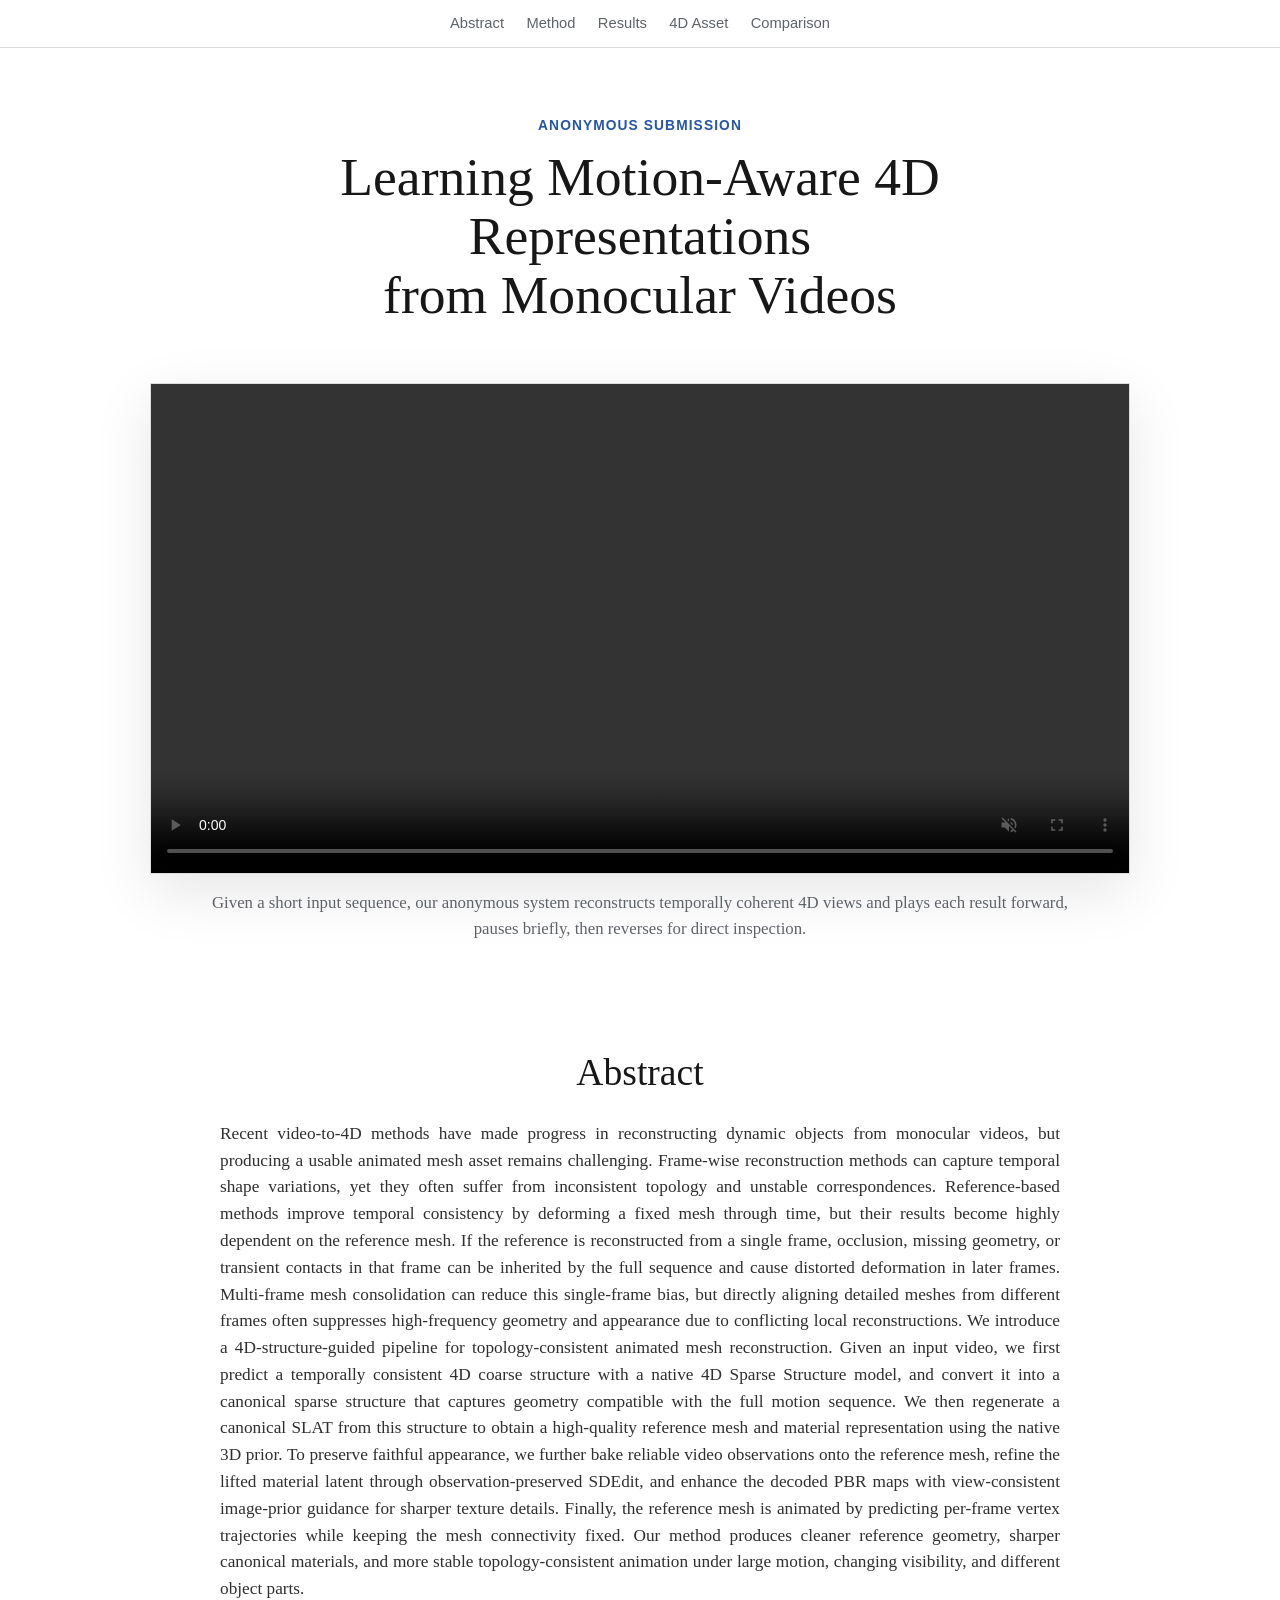
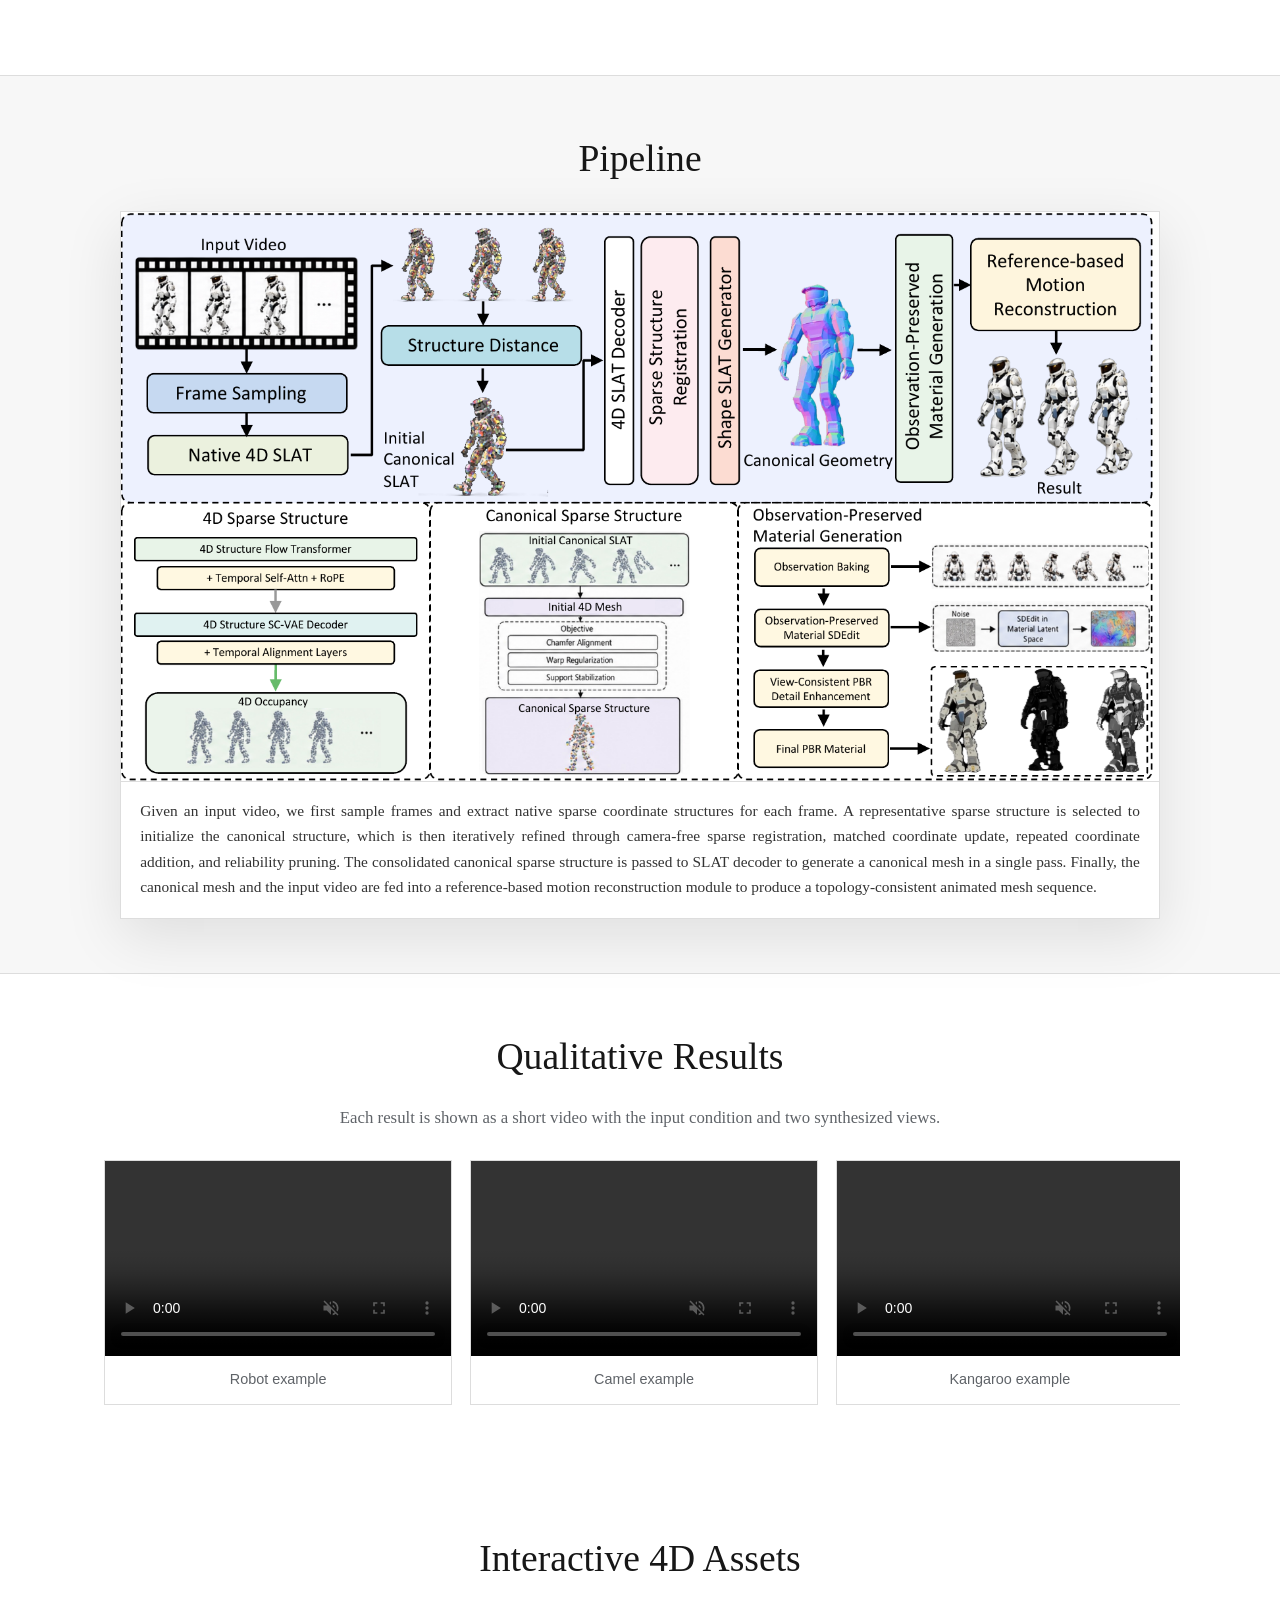
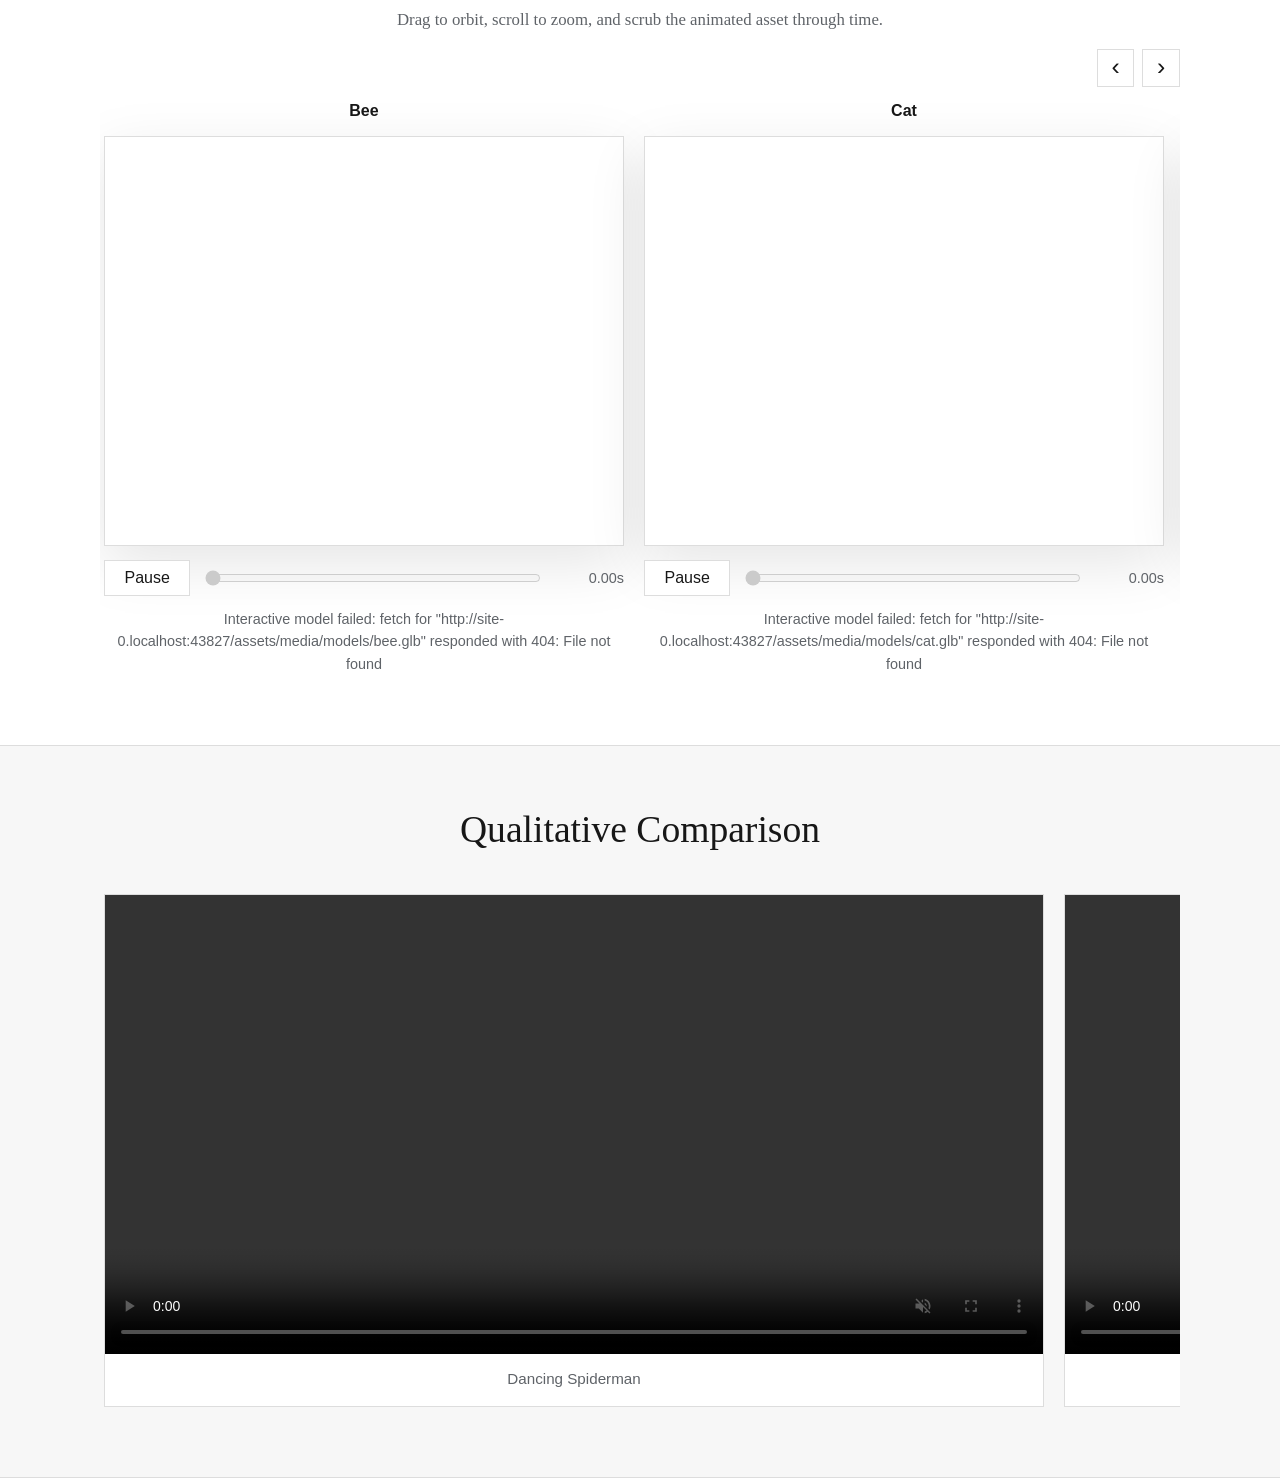
==== index.html @ 656b76a9 "Refine hero title layout" ====
<!DOCTYPE html>
<html lang="en">
  <head>
    <meta charset="UTF-8" />
    <meta name="viewport" content="width=device-width, initial-scale=1.0" />
    <meta http-equiv="Cache-Control" content="no-store" />
    <title>Anonymous 4D Motion Reconstruction</title>
    <meta
      name="description"
      content="Anonymous project page for monocular 4D motion reconstruction results."
    />
    <link rel="stylesheet" href="assets/styles.css?v=size-aligned-comparison" />
    <script type="importmap">
      {
        "imports": {
          "three": "./assets/vendor/three.module.js",
          "three/addons/": "./assets/vendor/"
        }
      }
    </script>
    <script type="module" src="assets/main.js?v=robot-clip-75"></script>
  </head>
  <body>
    <header class="site-header">
      <nav class="nav">
        <a href="#abstract">Abstract</a>
        <a href="#method">Method</a>
        <a href="#results">Results</a>
        <a href="#model">4D Asset</a>
        <a href="#comparison">Comparison</a>
      </nav>
    </header>

    <main>
      <section class="hero">
        <div class="container hero-inner">
          <p class="venue">Anonymous Submission</p>
          <h1>
            Learning Motion-Aware 4D Representations<br />
            from Monocular Videos
          </h1>
        </div>
      </section>

      <section class="teaser-section">
        <div class="container">
          <figure class="video-frame">
            <video
              src="assets/media/videos/teaser.mp4"
              autoplay
              muted
              loop
              playsinline
              controls
            ></video>
          </figure>
          <p class="teaser-caption">
            Given a short input sequence, our anonymous system reconstructs
            temporally coherent 4D views and plays each result forward, pauses
            briefly, then reverses for direct inspection.
          </p>
        </div>
      </section>

      <section id="abstract" class="section">
        <div class="container narrow">
          <h2>Abstract</h2>
          <p>
            Recent video-to-4D methods have made progress in reconstructing
            dynamic objects from monocular videos, but producing a usable
            animated mesh asset remains challenging. Frame-wise reconstruction
            methods can capture temporal shape variations, yet they often suffer
            from inconsistent topology and unstable correspondences.
            Reference-based methods improve temporal consistency by deforming a
            fixed mesh through time, but their results become highly dependent
            on the reference mesh. If the reference is reconstructed from a
            single frame, occlusion, missing geometry, or transient contacts in
            that frame can be inherited by the full sequence and cause distorted
            deformation in later frames. Multi-frame mesh consolidation can
            reduce this single-frame bias, but directly aligning detailed meshes
            from different frames often suppresses high-frequency geometry and
            appearance due to conflicting local reconstructions. We introduce a
            4D-structure-guided pipeline for topology-consistent animated mesh
            reconstruction. Given an input video, we first predict a temporally
            consistent 4D coarse structure with a native 4D Sparse Structure
            model, and convert it into a canonical sparse structure that
            captures geometry compatible with the full motion sequence. We then
            regenerate a canonical SLAT from this structure to obtain a
            high-quality reference mesh and material representation using the
            native 3D prior. To preserve faithful appearance, we further bake
            reliable video observations onto the reference mesh, refine the
            lifted material latent through observation-preserved SDEdit, and
            enhance the decoded PBR maps with view-consistent image-prior
            guidance for sharper texture details. Finally, the reference mesh is
            animated by predicting per-frame vertex trajectories while keeping
            the mesh connectivity fixed. Our method produces cleaner reference
            geometry, sharper canonical materials, and more stable
            topology-consistent animation under large motion, changing
            visibility, and different object parts.
          </p>
        </div>
      </section>

      <section id="method" class="section section-tinted">
        <div class="container">
          <h2>Pipeline</h2>
          <figure class="pipeline-figure">
            <img src="assets/media/pipeline/pipeline2.png" alt="Pipeline diagram" />
            <figcaption>
              Given an input video, we first sample frames and extract native
              sparse coordinate structures for each frame. A representative
              sparse structure is selected to initialize the canonical
              structure, which is then iteratively refined through camera-free
              sparse registration, matched coordinate update, repeated
              coordinate addition, and reliability pruning. The consolidated
              canonical sparse structure is passed to SLAT decoder to generate a
              canonical mesh in a single pass. Finally, the canonical mesh and
              the input video are fed into a reference-based motion
              reconstruction module to produce a topology-consistent animated
              mesh sequence.
            </figcaption>
          </figure>
        </div>
      </section>

      <section id="results" class="section">
        <div class="container">
          <h2>Qualitative Results</h2>
          <p class="section-lead">
            Each result is shown as a short video with the input condition and
            two synthesized views.
          </p>
          <div id="result-grid" class="result-grid">
            <figure class="result-card">
              <video src="assets/media/result_videos/robot.mp4" autoplay muted loop playsinline controls preload="metadata"></video>
              <figcaption>Robot example</figcaption>
            </figure>
            <figure class="result-card">
              <video src="assets/media/result_videos/camel.mp4" autoplay muted loop playsinline controls preload="metadata"></video>
              <figcaption>Camel example</figcaption>
            </figure>
            <figure class="result-card">
              <video src="assets/media/result_videos/kangaroo.mp4" autoplay muted loop playsinline controls preload="metadata"></video>
              <figcaption>Kangaroo example</figcaption>
            </figure>
            <figure class="result-card">
              <video src="assets/media/result_videos/panda.mp4" autoplay muted loop playsinline controls preload="metadata"></video>
              <figcaption>Panda example</figcaption>
            </figure>
            <figure class="result-card">
              <video src="assets/media/result_videos/wolf.mp4" autoplay muted loop playsinline controls preload="metadata"></video>
              <figcaption>Wolf example</figcaption>
            </figure>
            <figure class="result-card">
              <video src="assets/media/result_videos/bee.mp4" autoplay muted loop playsinline controls preload="metadata"></video>
              <figcaption>Bee example</figcaption>
            </figure>
            <figure class="result-card">
              <video src="assets/media/result_videos/cow.mp4" autoplay muted loop playsinline controls preload="metadata"></video>
              <figcaption>Cow example</figcaption>
            </figure>
            <figure class="result-card">
              <video src="assets/media/result_videos/boxing.mp4" autoplay muted loop playsinline controls preload="metadata"></video>
              <figcaption>Boxing example</figcaption>
            </figure>
          </div>
        </div>
      </section>

      <section id="model" class="section">
        <div class="container">
          <h2>Interactive 4D Assets</h2>
          <p class="section-lead">
            Drag to orbit, scroll to zoom, and scrub the animated asset through
            time.
          </p>
          <div class="model-carousel-controls" aria-label="Interactive asset carousel controls">
            <button type="button" data-carousel-prev aria-label="Previous interactive asset">&lsaquo;</button>
            <button type="button" data-carousel-next aria-label="Next interactive asset">&rsaquo;</button>
          </div>
          <div class="model-carousel" aria-label="Interactive 4D asset carousel">
            <article class="model-card">
              <h3>Bee</h3>
              <div
                class="model-viewer"
                data-model-src="assets/media/models/bee.glb"
                aria-label="Interactive bee model"
              ></div>
              <div class="model-controls" aria-label="Bee playback controls">
                <button type="button" data-model-play>Pause</button>
                <input
                  type="range"
                  min="0"
                  max="1000"
                  value="0"
                  aria-label="Bee animation time"
                  data-model-time
                />
                <span data-model-time-label>0.00s</span>
              </div>
              <p class="model-status">Loading interactive asset...</p>
            </article>
            <article class="model-card">
              <h3>Cat</h3>
              <div
                class="model-viewer"
                data-model-src="assets/media/models/cat.glb"
                aria-label="Interactive cat model"
              ></div>
              <div class="model-controls" aria-label="Cat playback controls">
                <button type="button" data-model-play>Pause</button>
                <input
                  type="range"
                  min="0"
                  max="1000"
                  value="0"
                  aria-label="Cat animation time"
                  data-model-time
                />
                <span data-model-time-label>0.00s</span>
              </div>
              <p class="model-status">Loading interactive asset...</p>
            </article>
            <article class="model-card">
              <h3>Dinosaur</h3>
              <div
                class="model-viewer"
                data-model-src="assets/media/models/dinasour.glb"
                aria-label="Interactive dinosaur model"
              ></div>
              <div class="model-controls" aria-label="Dinosaur playback controls">
                <button type="button" data-model-play>Pause</button>
                <input
                  type="range"
                  min="0"
                  max="1000"
                  value="0"
                  aria-label="Dinosaur animation time"
                  data-model-time
                />
                <span data-model-time-label>0.00s</span>
              </div>
              <p class="model-status">Loading interactive asset...</p>
            </article>
            <article class="model-card">
              <h3>Elephant</h3>
              <div
                class="model-viewer"
                data-model-src="assets/media/models/fish.glb"
                aria-label="Interactive elephant model"
              ></div>
              <div class="model-controls" aria-label="Elephant playback controls">
                <button type="button" data-model-play>Pause</button>
                <input
                  type="range"
                  min="0"
                  max="1000"
                  value="0"
                  aria-label="Elephant animation time"
                  data-model-time
                />
                <span data-model-time-label>0.00s</span>
              </div>
              <p class="model-status">Loading interactive asset...</p>
            </article>
            <article class="model-card">
              <h3>Astronaut</h3>
              <div
                class="model-viewer"
                data-model-src="assets/media/models/fish2.glb"
                aria-label="Interactive astronaut model"
              ></div>
              <div class="model-controls" aria-label="Astronaut playback controls">
                <button type="button" data-model-play>Pause</button>
                <input
                  type="range"
                  min="0"
                  max="1000"
                  value="0"
                  aria-label="Astronaut animation time"
                  data-model-time
                />
                <span data-model-time-label>0.00s</span>
              </div>
              <p class="model-status">Loading interactive asset...</p>
            </article>
            <article class="model-card">
              <h3>Fish</h3>
              <div
                class="model-viewer"
                data-model-src="assets/media/models/fish-animated-v2.glb"
                aria-label="Interactive fish model"
              ></div>
              <div class="model-controls" aria-label="Fish playback controls">
                <button type="button" data-model-play>Pause</button>
                <input
                  type="range"
                  min="0"
                  max="1000"
                  value="0"
                  aria-label="Fish animation time"
                  data-model-time
                />
                <span data-model-time-label>0.00s</span>
              </div>
              <p class="model-status">Loading interactive asset...</p>
            </article>
          </div>
        </div>
      </section>

      <section id="comparison" class="section section-tinted">
        <div class="container">
          <h2>Qualitative Comparison</h2>
          <div class="comparison-results" aria-label="Method comparison videos">
            <figure class="comparison-card">
              <video
                src="assets/media/comparisons/spiderman_comparison.mp4?v=size-aligned-comparison"
                autoplay
                muted
                loop
                playsinline
                controls
                preload="metadata"
              ></video>
              <figcaption>Dancing Spiderman</figcaption>
            </figure>
            <figure class="comparison-card">
              <video
                src="assets/media/comparisons/triceratops_comparison.mp4?v=size-aligned-comparison"
                autoplay
                muted
                loop
                playsinline
                controls
                preload="metadata"
              ></video>
              <figcaption>Running Triceratops</figcaption>
            </figure>
            <figure class="comparison-card">
              <video
                src="assets/media/comparisons/walking_aurorus_comparison.mp4?v=size-aligned-comparison"
                autoplay
                muted
                loop
                playsinline
                controls
                preload="metadata"
              ></video>
              <figcaption>Walking Aurorus</figcaption>
            </figure>
          </div>
        </div>
      </section>

    </main>
  </body>
</html>
---- assets/styles.css ----
:root {
  --ink: #171717;
  --muted: #5f6368;
  --line: #dddddd;
  --paper: #ffffff;
  --soft: #f7f7f7;
  --accent: #2556a7;
  --accent-dark: #173d7c;
  --shadow: 0 18px 55px rgba(0, 0, 0, 0.1);
}

* {
  box-sizing: border-box;
}

html {
  scroll-behavior: smooth;
}

body {
  margin: 0;
  background: var(--paper);
  color: var(--ink);
  font-family: "Times New Roman", Times, serif;
  line-height: 1.55;
}

a {
  color: inherit;
}

.site-header {
  position: sticky;
  top: 0;
  z-index: 10;
  background: rgba(255, 255, 255, 0.92);
  border-bottom: 1px solid var(--line);
  backdrop-filter: blur(10px);
}

.nav {
  display: flex;
  justify-content: center;
  gap: 1.4rem;
  padding: 0.75rem 1rem;
  font-family: Arial, Helvetica, sans-serif;
  font-size: 0.92rem;
}

.nav a {
  text-decoration: none;
  color: var(--muted);
}

.nav a:hover {
  color: var(--accent);
}

.container {
  width: min(1080px, calc(100vw - 36px));
  margin: 0 auto;
}

.narrow {
  width: min(840px, calc(100vw - 36px));
}

.hero {
  padding: 4.2rem 0 2rem;
  text-align: center;
}

.venue {
  margin: 0 0 0.75rem;
  color: var(--accent);
  font-family: Arial, Helvetica, sans-serif;
  font-size: 0.86rem;
  font-weight: 700;
  letter-spacing: 0.08em;
  text-transform: uppercase;
}

h1,
h2,
h3,
p {
  margin-top: 0;
}

h1 {
  max-width: 920px;
  margin: 0 auto 1.1rem;
  font-size: clamp(1.9rem, 4.2vw, 3.35rem);
  line-height: 1.1;
  font-weight: 500;
}

.teaser-section {
  padding: 0.5rem 0 3rem;
}

.video-frame {
  margin: 0 auto;
  max-width: 980px;
  border: 1px solid var(--line);
  box-shadow: var(--shadow);
  background: #ffffff;
}

.video-frame video {
  display: block;
  width: 100%;
  height: auto;
  background: #ffffff;
}

.teaser-caption,
.section-lead {
  max-width: 900px;
  margin: 1rem auto 0;
  color: var(--muted);
  font-size: 1.05rem;
  text-align: center;
}

.section {
  padding: 3.4rem 0;
}

.section-tinted {
  background: var(--soft);
  border-top: 1px solid var(--line);
  border-bottom: 1px solid var(--line);
}

h2 {
  margin-bottom: 1.15rem;
  text-align: center;
  font-size: clamp(1.7rem, 3vw, 2.35rem);
  font-weight: 500;
}

h3 {
  margin-bottom: 0.45rem;
  font-size: 1.1rem;
}

.narrow p {
  color: #2f2f2f;
  font-size: 1.08rem;
  text-align: justify;
}

.pipeline-figure {
  margin: 1.4rem auto 0;
  max-width: 1040px;
  border: 1px solid var(--line);
  background: #ffffff;
  box-shadow: var(--shadow);
}

.pipeline-figure img {
  display: block;
  width: 100%;
  height: auto;
}

.pipeline-figure figcaption {
  border-top: 1px solid var(--line);
  color: #333333;
  font-size: 0.96rem;
  line-height: 1.65;
  padding: 1rem 1.2rem 1.15rem;
  text-align: justify;
}

.result-grid {
  display: flex;
  gap: 1.1rem;
  margin-top: 1.8rem;
  overflow-x: auto;
  overflow-y: hidden;
  padding: 0 0 1rem;
  scroll-padding: 0.25rem;
  scroll-snap-type: x mandatory;
  -webkit-overflow-scrolling: touch;
}

.result-card {
  flex: 0 0 calc((100% - 2.2rem) / 3);
  min-width: 0;
  margin: 0;
  border: 1px solid var(--line);
  background: #ffffff;
  scroll-snap-align: start;
}

.result-card:first-child {
  margin-left: 0.25rem;
}

.result-card:last-child {
  margin-right: 0.25rem;
}

.result-card video {
  display: block;
  width: 100%;
  aspect-ratio: 16 / 9;
  object-fit: contain;
  background: #ffffff;
}

.result-card figcaption {
  padding: 0.75rem 0.9rem 0.9rem;
  color: var(--muted);
  font-family: Arial, Helvetica, sans-serif;
  font-size: 0.9rem;
  text-align: center;
}

.comparison-results {
  display: flex;
  gap: 1.25rem;
  margin-top: 2.2rem;
  overflow-x: auto;
  overflow-y: hidden;
  padding: 0 0 1rem;
  scroll-padding: 0.25rem;
  scroll-snap-type: x mandatory;
  -webkit-overflow-scrolling: touch;
}

.comparison-card {
  flex: 0 0 min(940px, 88vw);
  margin: 0;
  border: 1px solid var(--line);
  background: #ffffff;
  scroll-snap-align: start;
}

.comparison-card:first-child {
  margin-left: 0.25rem;
}

.comparison-card:last-child {
  margin-right: 0.25rem;
}

.comparison-card video {
  display: block;
  width: 100%;
  aspect-ratio: 1920 / 940;
  object-fit: contain;
  background: #ffffff;
}

.comparison-card figcaption {
  padding: 0.8rem 1rem 0.95rem;
  color: var(--muted);
  font-family: Arial, Helvetica, sans-serif;
  font-size: 0.95rem;
  text-align: center;
}

pre {
  overflow-x: auto;
  margin: 0;
  padding: 1.25rem;
  border: 1px solid var(--line);
  background: #f4f4f4;
  font-size: 0.92rem;
  line-height: 1.45;
}

.model-carousel-controls {
  display: flex;
  justify-content: flex-end;
  gap: 0.5rem;
  margin-top: 1rem;
}

.model-carousel-controls button {
  display: grid;
  place-items: center;
  width: 2.35rem;
  height: 2.35rem;
  border: 1px solid var(--line);
  background: #ffffff;
  color: var(--text);
  font-size: 1.55rem;
  line-height: 1;
  cursor: pointer;
}

.model-carousel {
  display: flex;
  gap: 1.25rem;
  align-items: stretch;
  margin-top: 0.75rem;
  overflow-x: auto;
  overflow-y: hidden;
  padding: 0 0 1rem;
  scroll-padding: 0.25rem;
  scroll-snap-type: x mandatory;
  -webkit-overflow-scrolling: touch;
}

.model-card {
  flex: 0 0 min(520px, 86vw);
  scroll-snap-align: start;
}

.model-card:first-child {
  margin-left: 0.25rem;
}

.model-card:last-child {
  margin-right: 0.25rem;
}

.model-card.is-pending .model-viewer,
.model-card.is-idle .model-viewer {
  display: grid;
  place-items: center;
}

.model-card.is-pending .model-viewer::before {
  content: "Loading";
  color: var(--muted);
  font-family: Arial, Helvetica, sans-serif;
  font-size: 0.9rem;
}

.model-card.is-loaded .model-viewer::before {
  content: none;
}

.model-card.is-idle .model-viewer::before {
  content: "Slide to load";
  color: var(--muted);
  font-family: Arial, Helvetica, sans-serif;
  font-size: 0.9rem;
}

.model-card.is-idle .model-controls {
  opacity: 0.55;
  pointer-events: none;
}

.model-card.is-idle .model-status {
  visibility: hidden;
}

.model-card h3 {
  margin: 0 0 0.8rem;
  color: var(--text);
  font-family: Arial, Helvetica, sans-serif;
  font-size: 1rem;
  text-align: center;
}

.model-viewer {
  display: block;
  width: 100%;
  height: clamp(300px, 32vw, 460px);
  margin: 0 auto;
  border: 1px solid var(--line);
  background: #ffffff;
  box-shadow: var(--shadow);
  cursor: grab;
  touch-action: none;
  user-select: none;
}

.model-viewer:active {
  cursor: grabbing;
}

.model-viewer canvas {
  display: block;
  width: 100%;
  height: 100%;
}

.model-controls {
  display: grid;
  grid-template-columns: auto minmax(0, 1fr) 4.5rem;
  gap: 0.8rem;
  align-items: center;
  width: 100%;
  margin: 0.9rem auto 0;
  font-family: Arial, Helvetica, sans-serif;
}

.model-controls button {
  min-width: 5.4rem;
  height: 2.25rem;
  border: 1px solid var(--line);
  background: #ffffff;
  color: var(--text);
  font: inherit;
  cursor: pointer;
}

.model-controls input {
  width: 100%;
  accent-color: var(--accent);
}

.model-controls span {
  color: var(--muted);
  font-size: 0.9rem;
  text-align: right;
}

.model-status {
  margin: 0.75rem auto 0;
  color: var(--muted);
  font-family: Arial, Helvetica, sans-serif;
  font-size: 0.9rem;
  text-align: center;
}

.model-error {
  display: flex;
  align-items: center;
  justify-content: center;
  padding: 2rem;
  color: var(--muted);
  font-family: Arial, Helvetica, sans-serif;
  text-align: center;
}

@media (max-width: 860px) {
  .result-card {
    flex-basis: min(82vw, 420px);
  }

  .hero {
    padding-top: 3.2rem;
  }

  h1 {
    font-size: clamp(1.8rem, 7vw, 2.45rem);
  }

  .nav {
    gap: 0.9rem;
  }
}
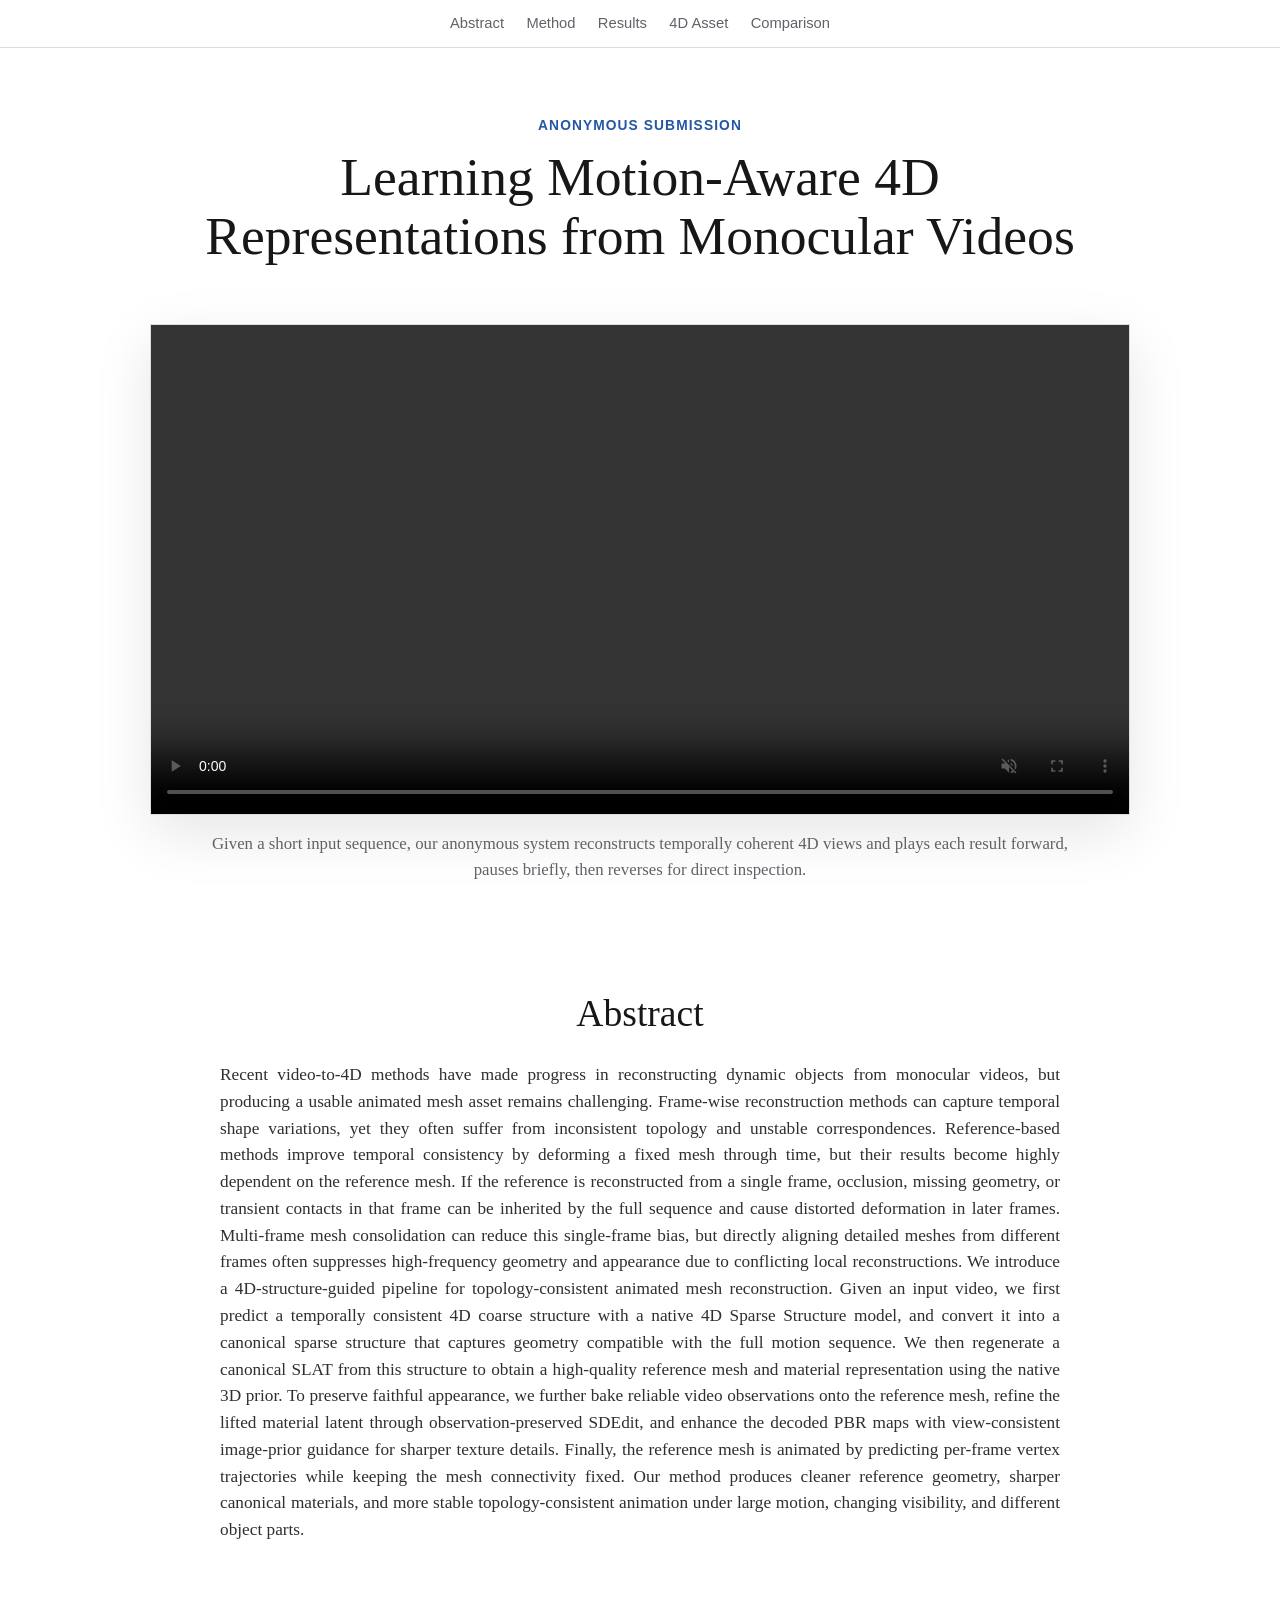
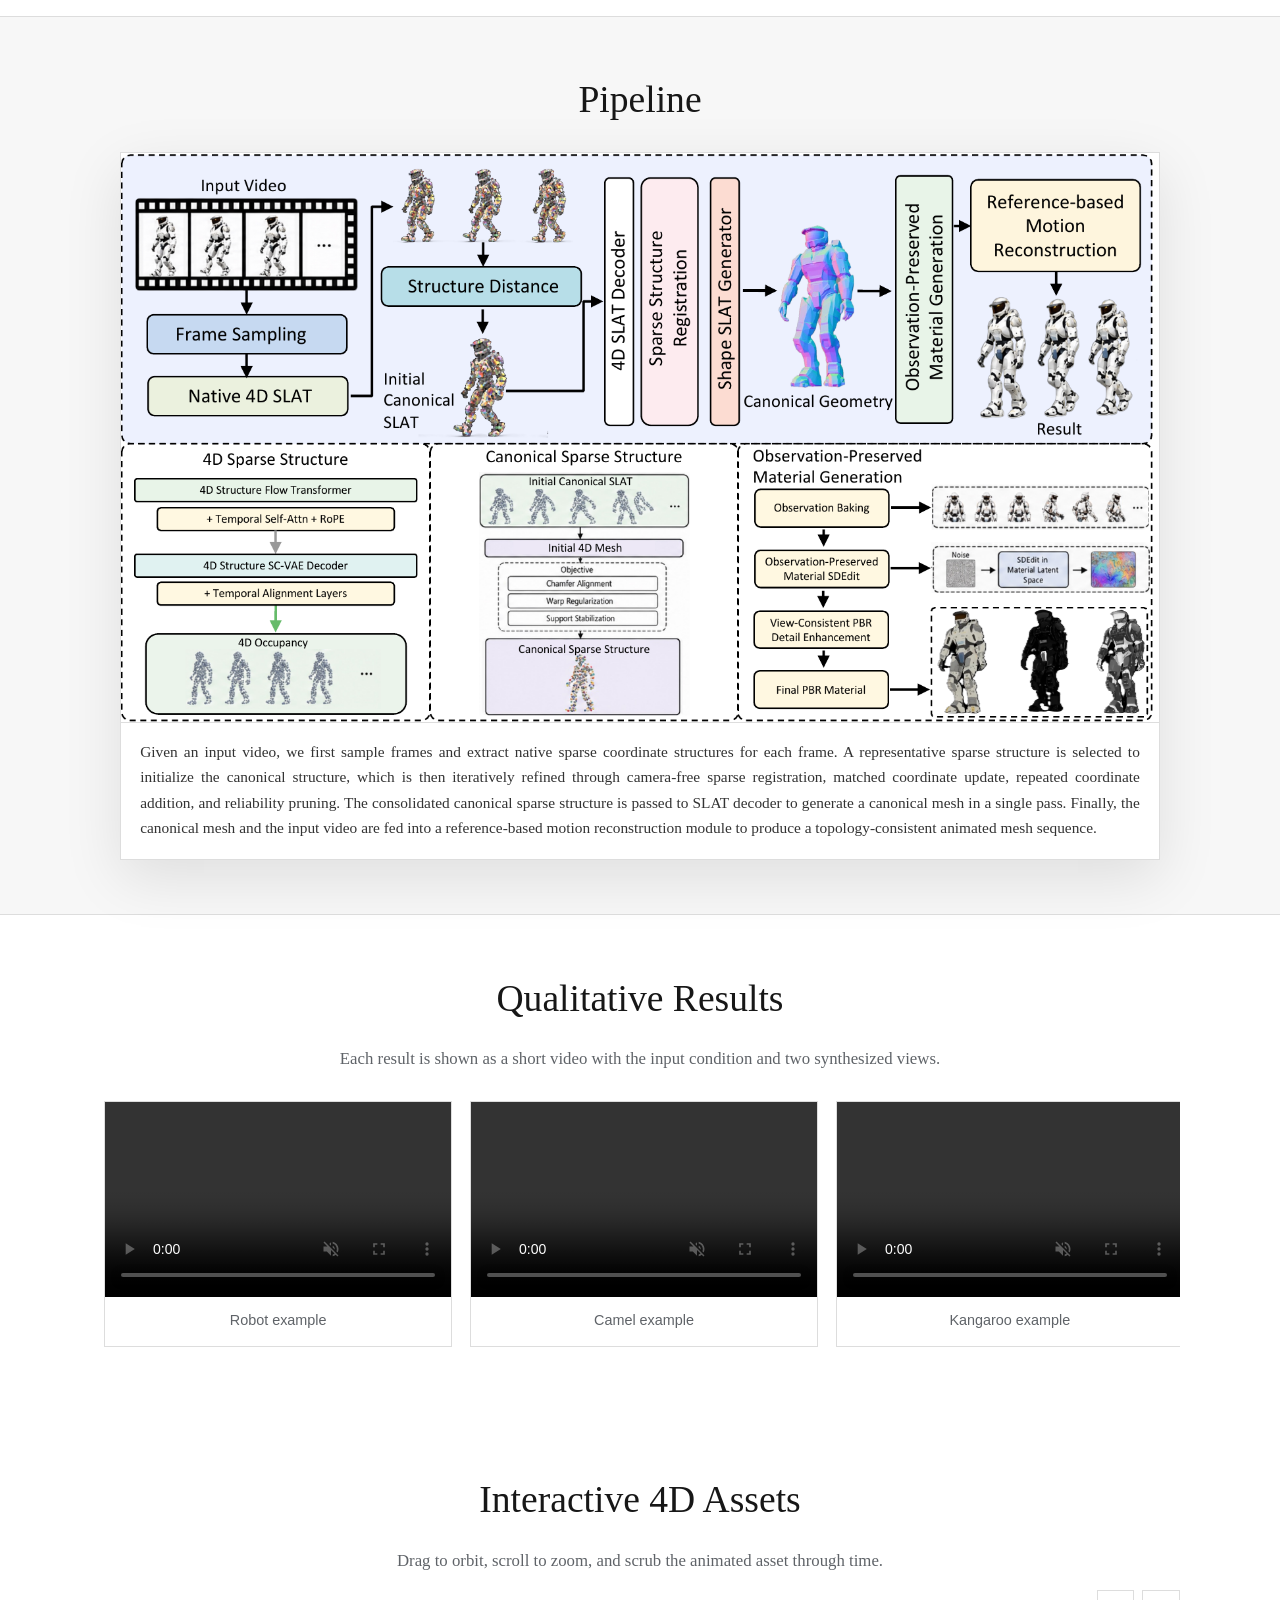
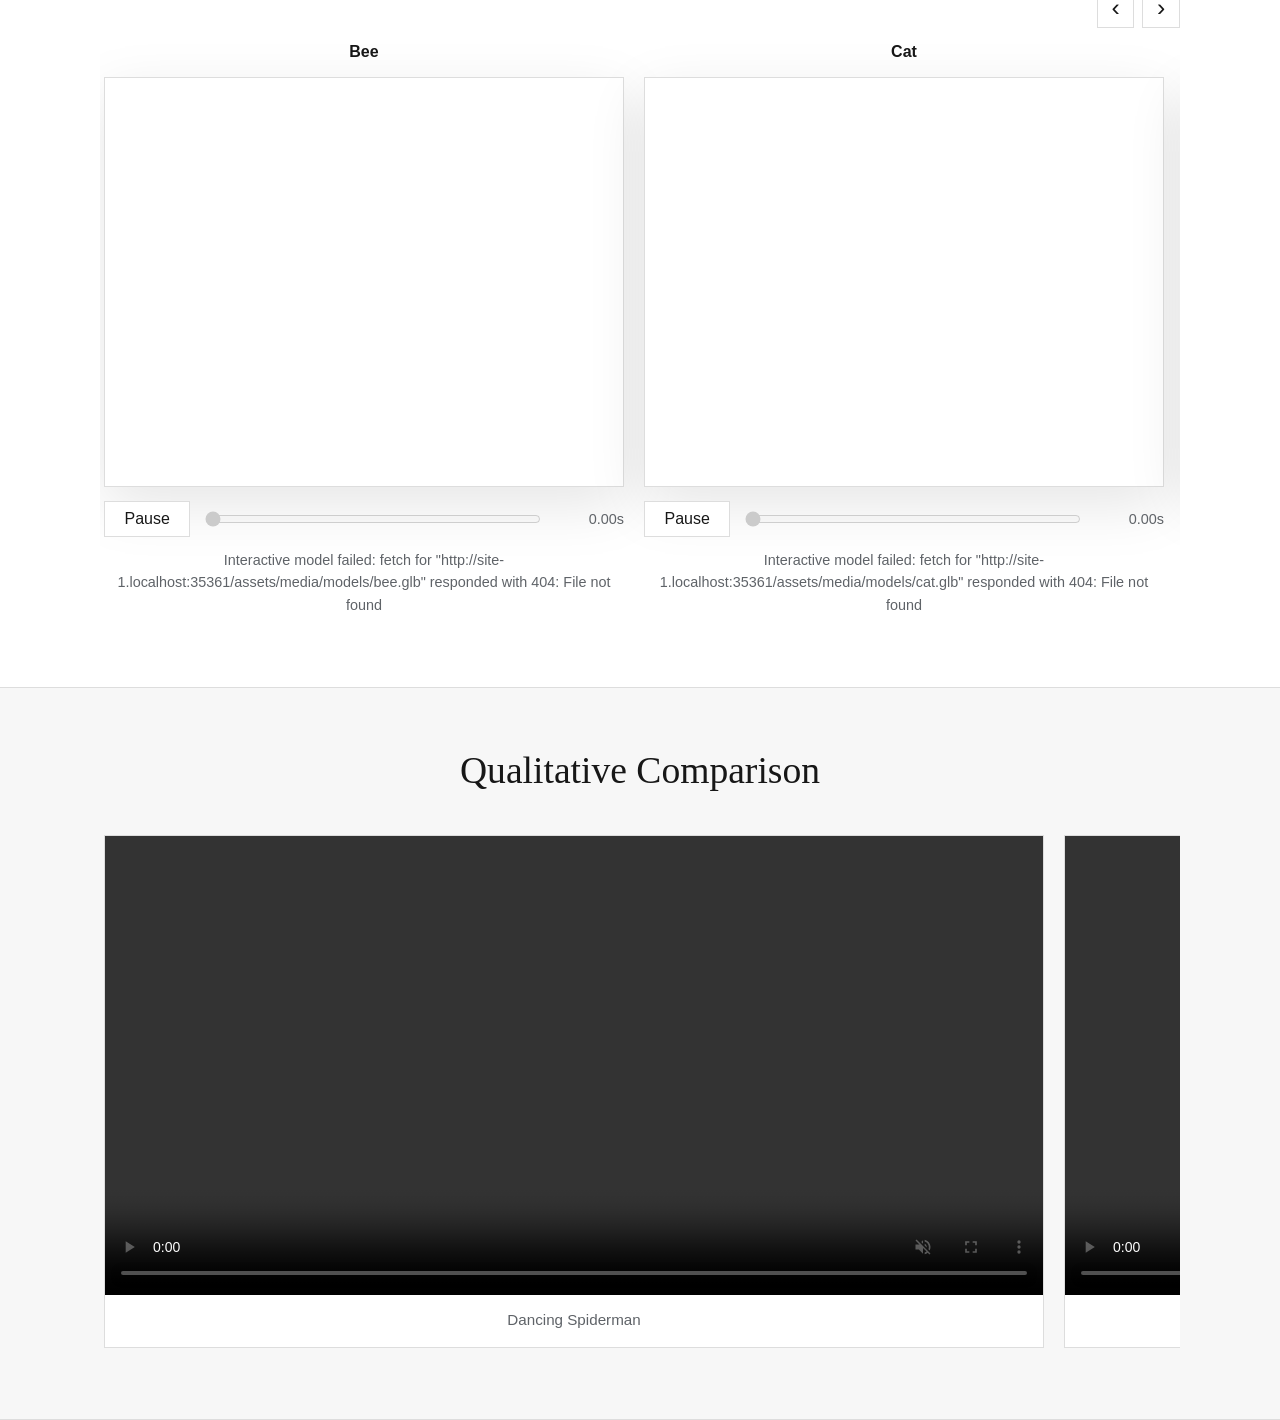
==== commit d1d69734: "Balance hero title lines" ====
--- a/index.html
+++ b/index.html
@@ -36,8 +36,8 @@
         <div class="container hero-inner">
           <p class="venue">Anonymous Submission</p>
           <h1>
-            Learning Motion-Aware 4D Representations<br />
-            from Monocular Videos
+            <span>Learning Motion-Aware 4D</span>
+            <span>Representations from Monocular Videos</span>
           </h1>
         </div>
       </section>
--- a/assets/styles.css
+++ b/assets/styles.css
@@ -95,6 +95,10 @@
   font-weight: 500;
 }
 
+h1 span {
+  display: block;
+}
+
 .teaser-section {
   padding: 0.5rem 0 3rem;
 }
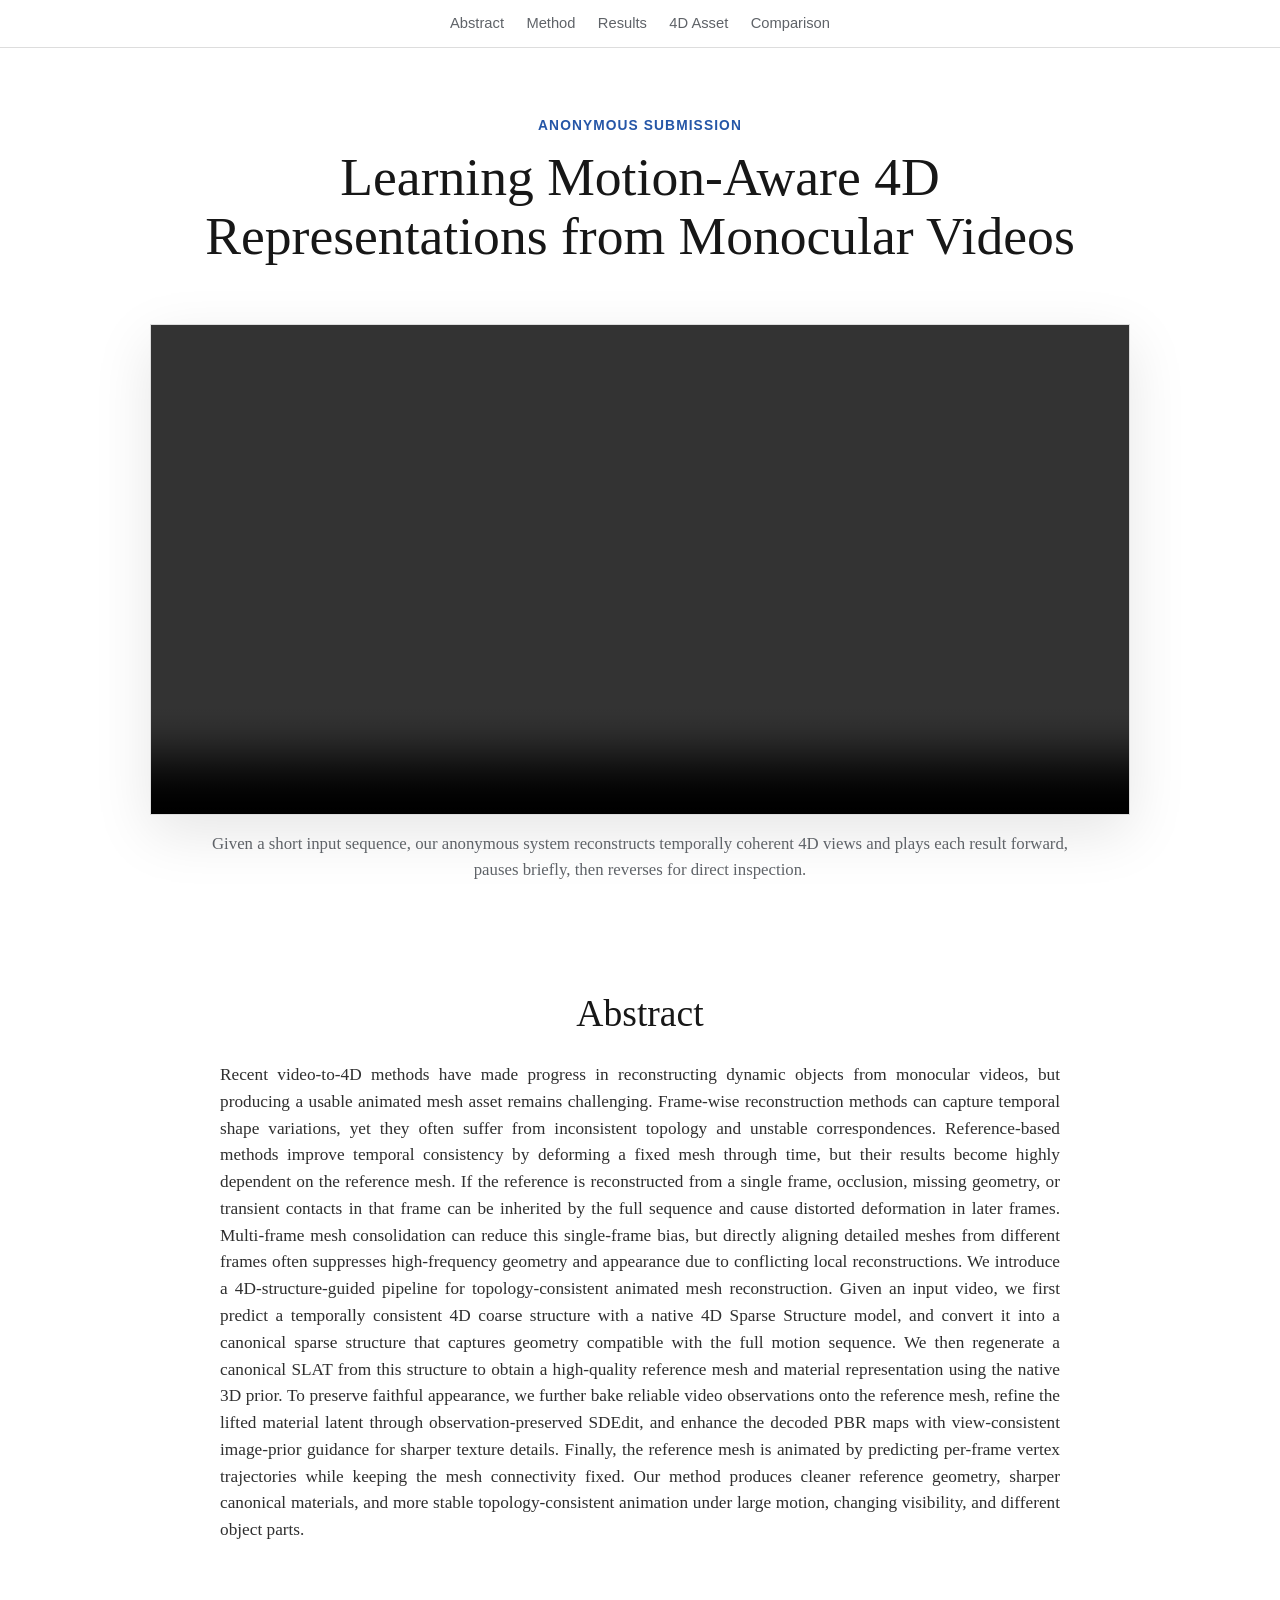
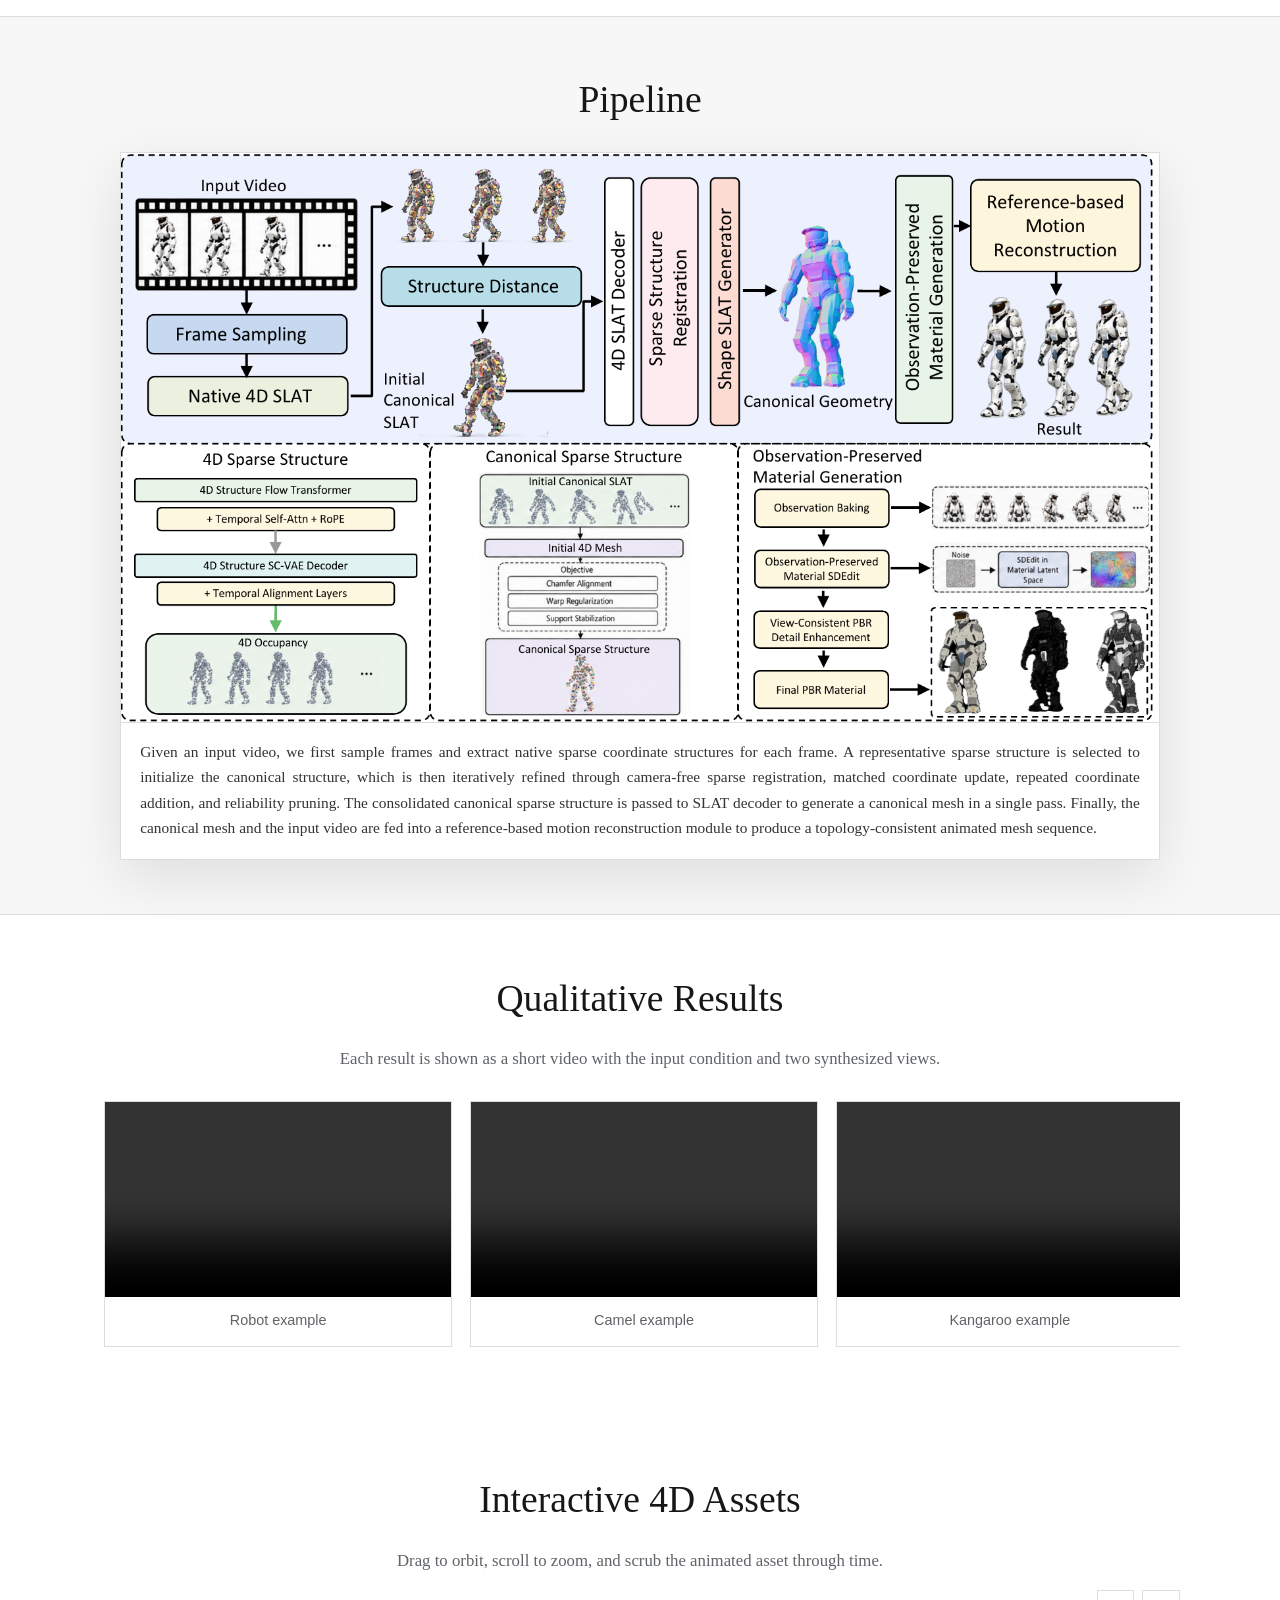
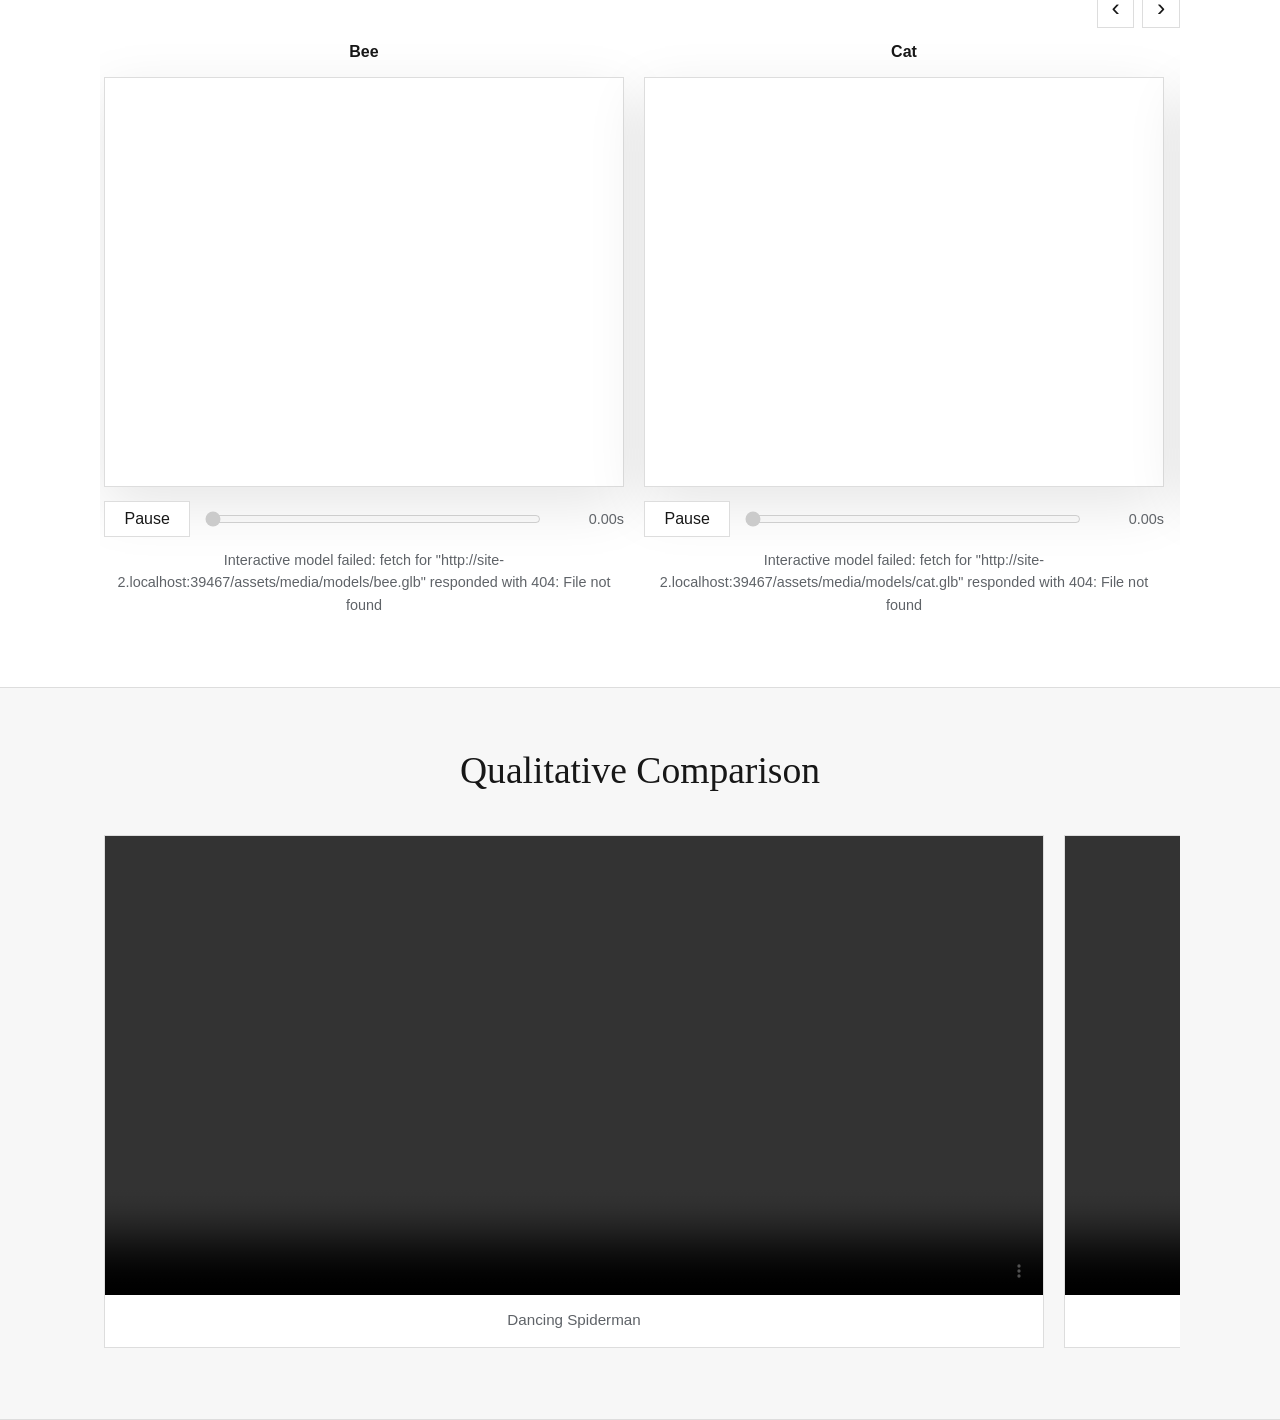
==== commit b76153e1: "Add yellow tang comparison" ====
--- a/index.html
+++ b/index.html
@@ -349,6 +349,18 @@
               ></video>
               <figcaption>Walking Aurorus</figcaption>
             </figure>
+            <figure class="comparison-card">
+              <video
+                src="assets/media/comparisons/yellow_tang_comparison.mp4?v=initial-without-v2m4"
+                autoplay
+                muted
+                loop
+                playsinline
+                controls
+                preload="metadata"
+              ></video>
+              <figcaption>Swimming Yellow Tang</figcaption>
+            </figure>
           </div>
         </div>
       </section>
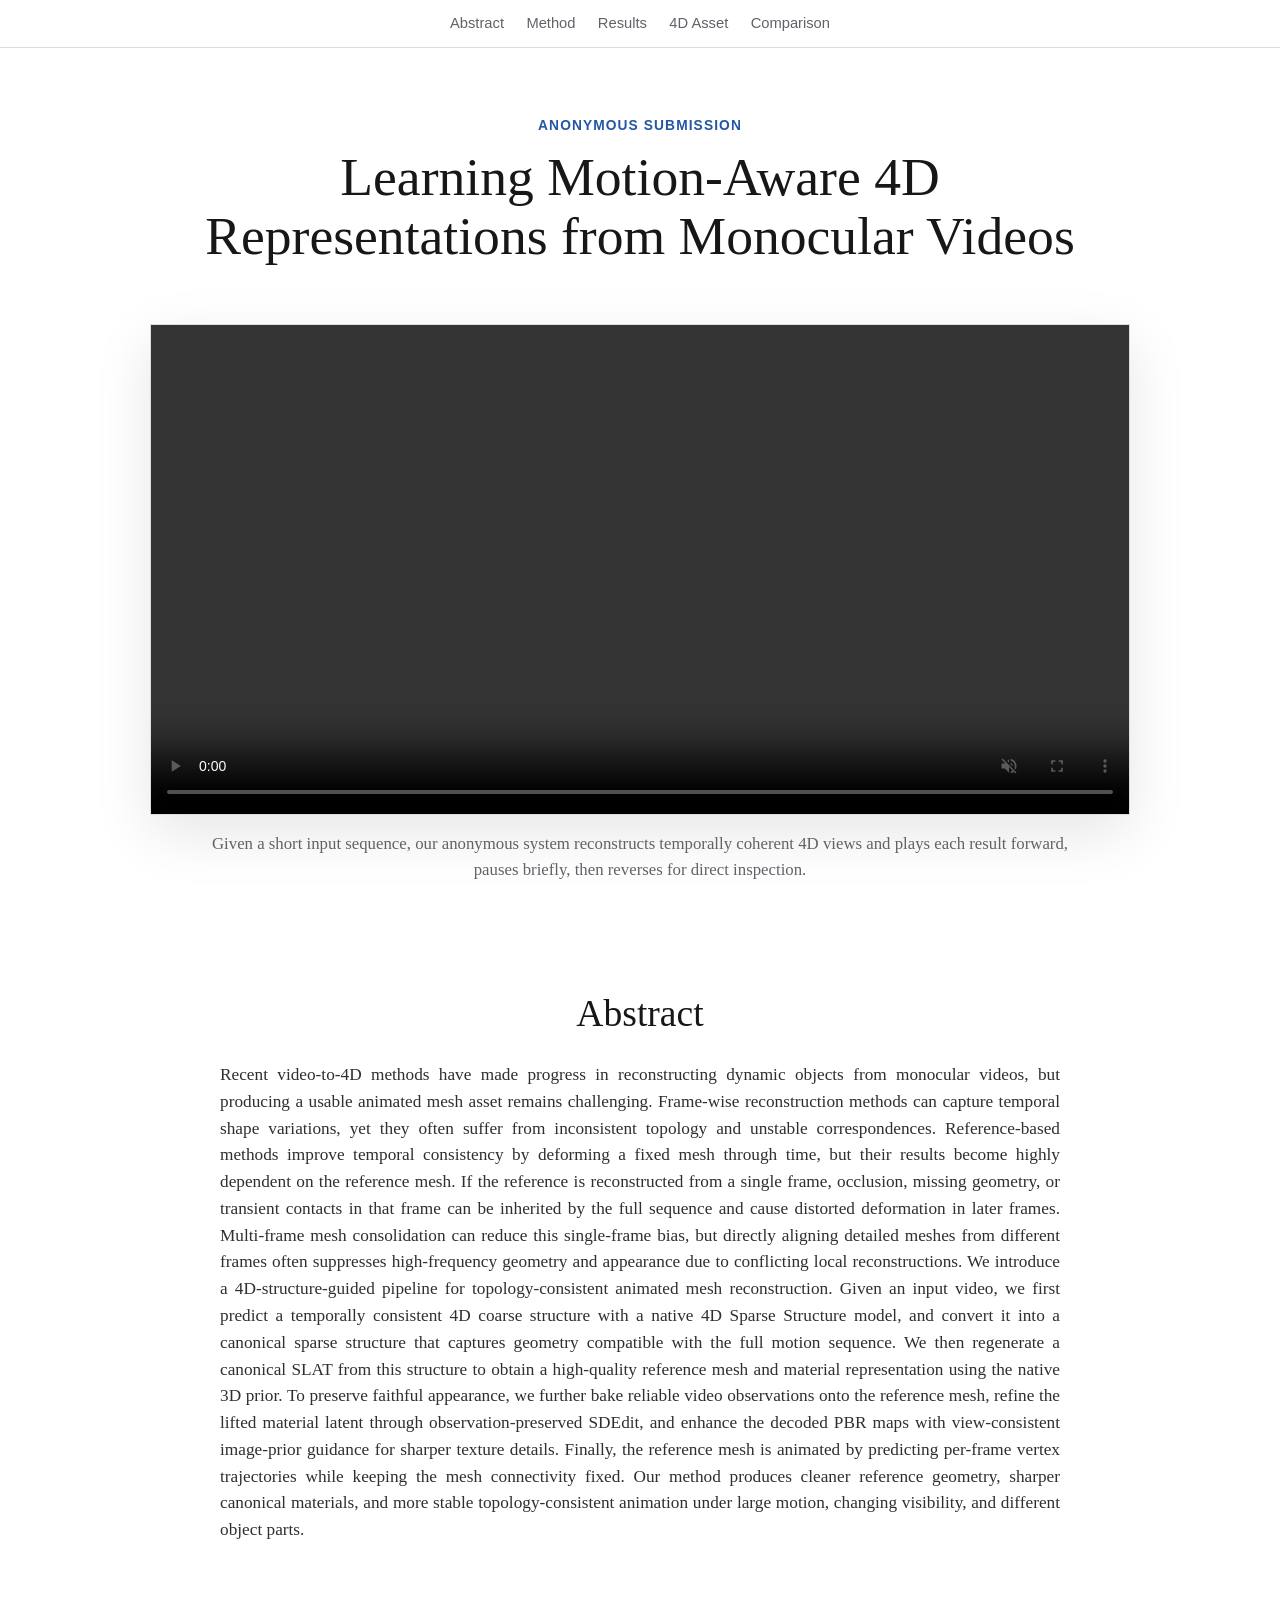
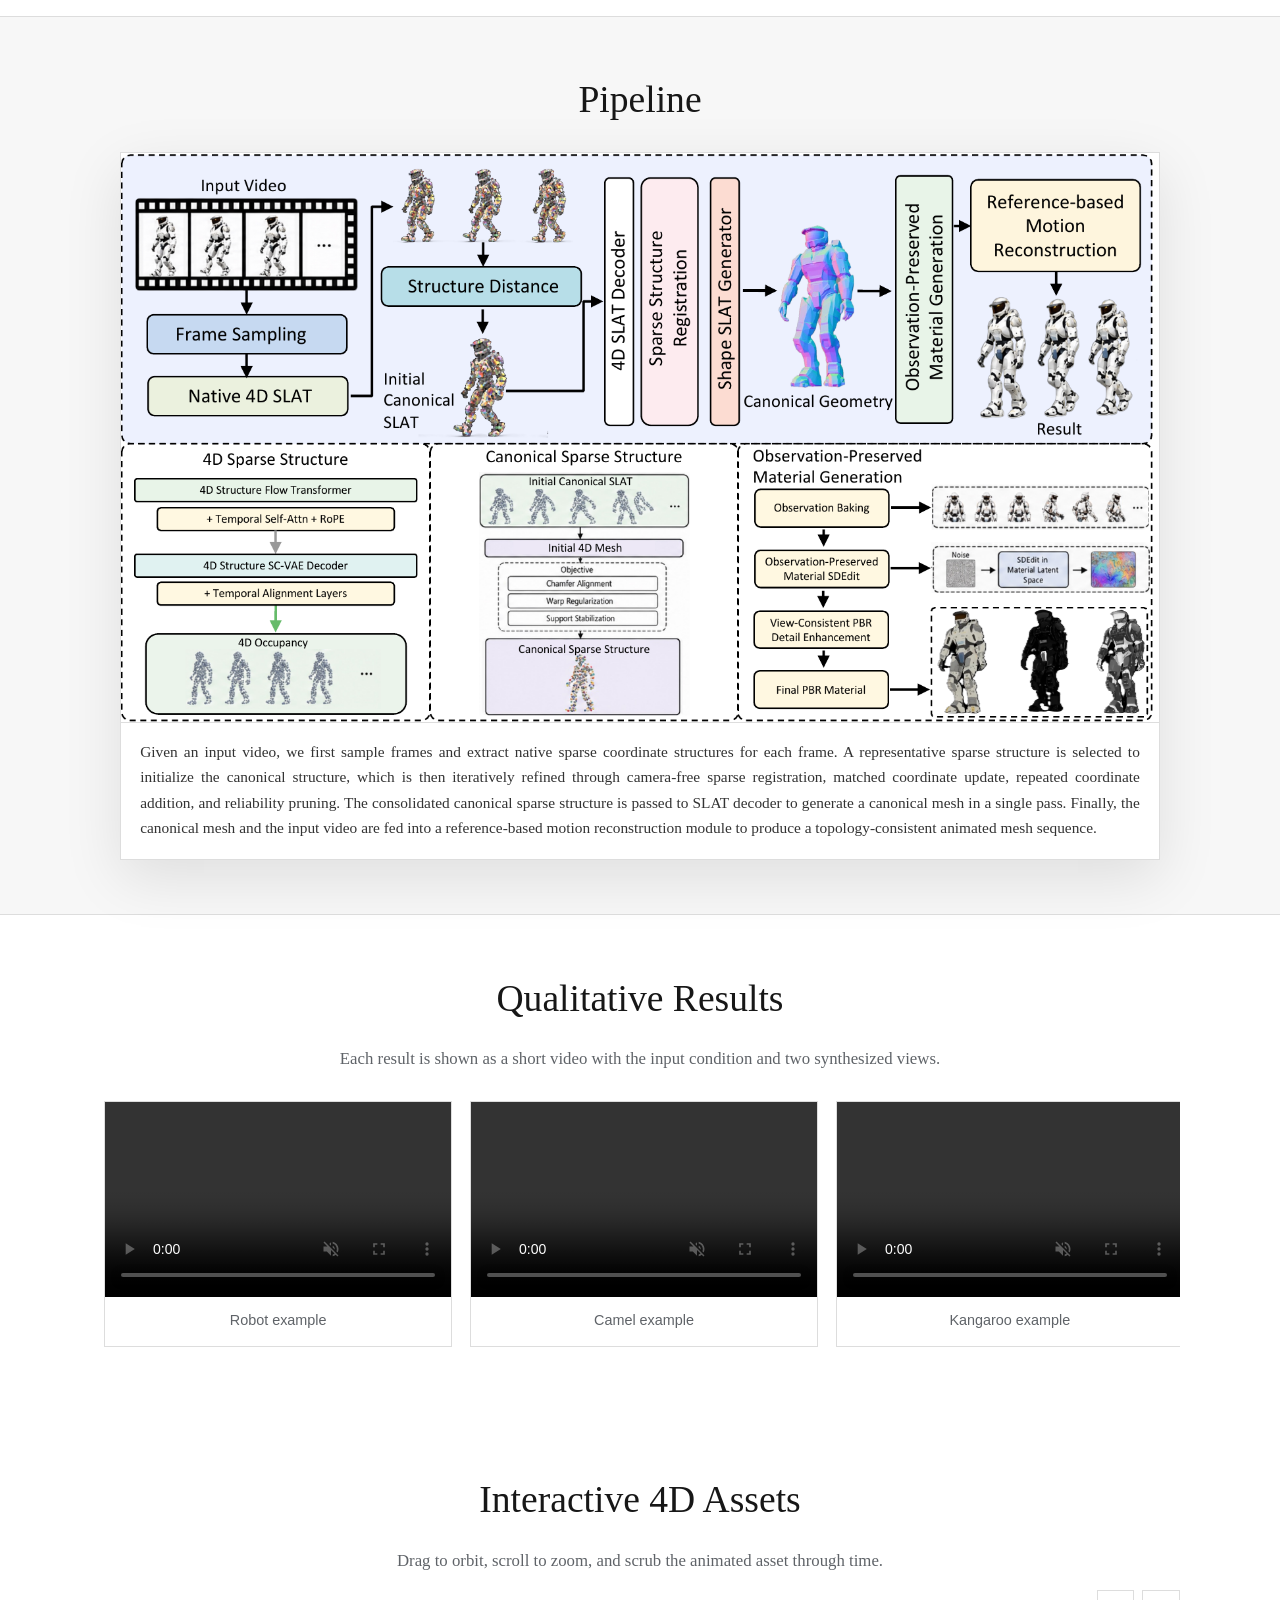
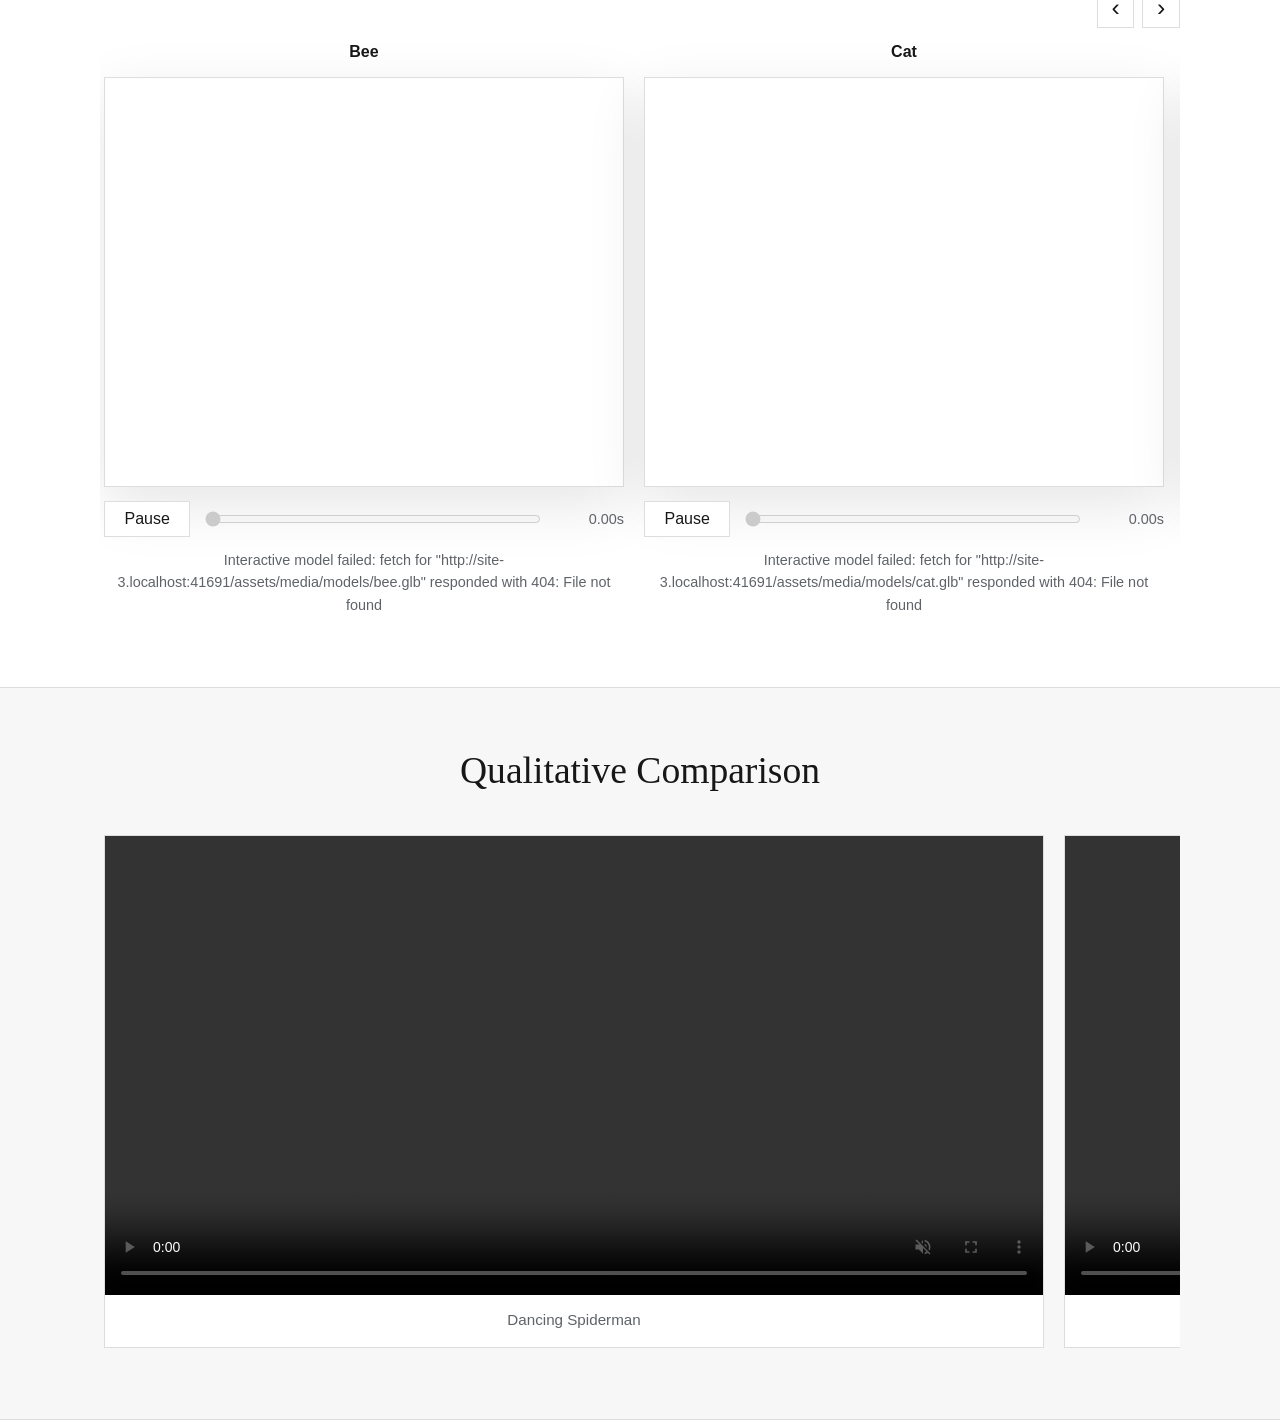
==== commit b60cdd73: "Add V2M4 to yellow tang comparison" ====
--- a/index.html
+++ b/index.html
@@ -351,7 +351,7 @@
             </figure>
             <figure class="comparison-card">
               <video
-                src="assets/media/comparisons/yellow_tang_comparison.mp4?v=initial-without-v2m4"
+                src="assets/media/comparisons/yellow_tang_comparison.mp4?v=with-v2m4"
                 autoplay
                 muted
                 loop
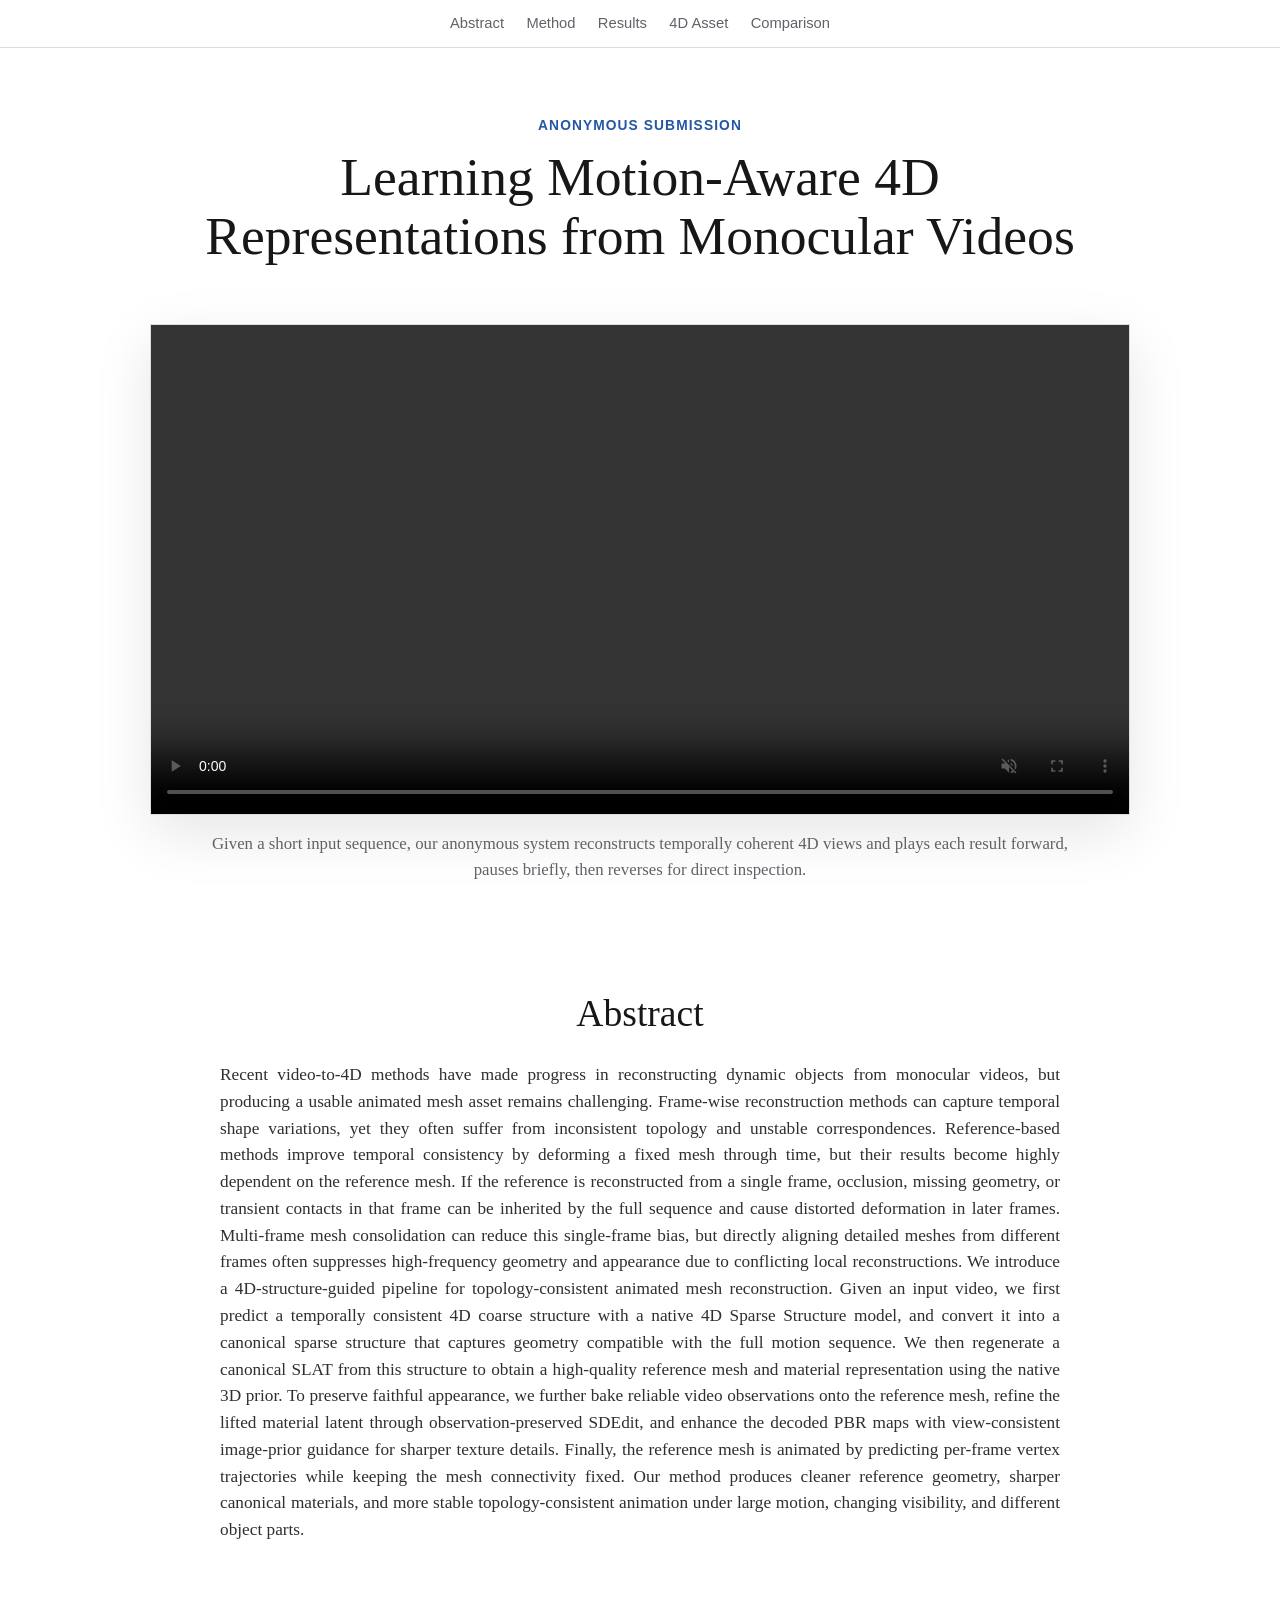
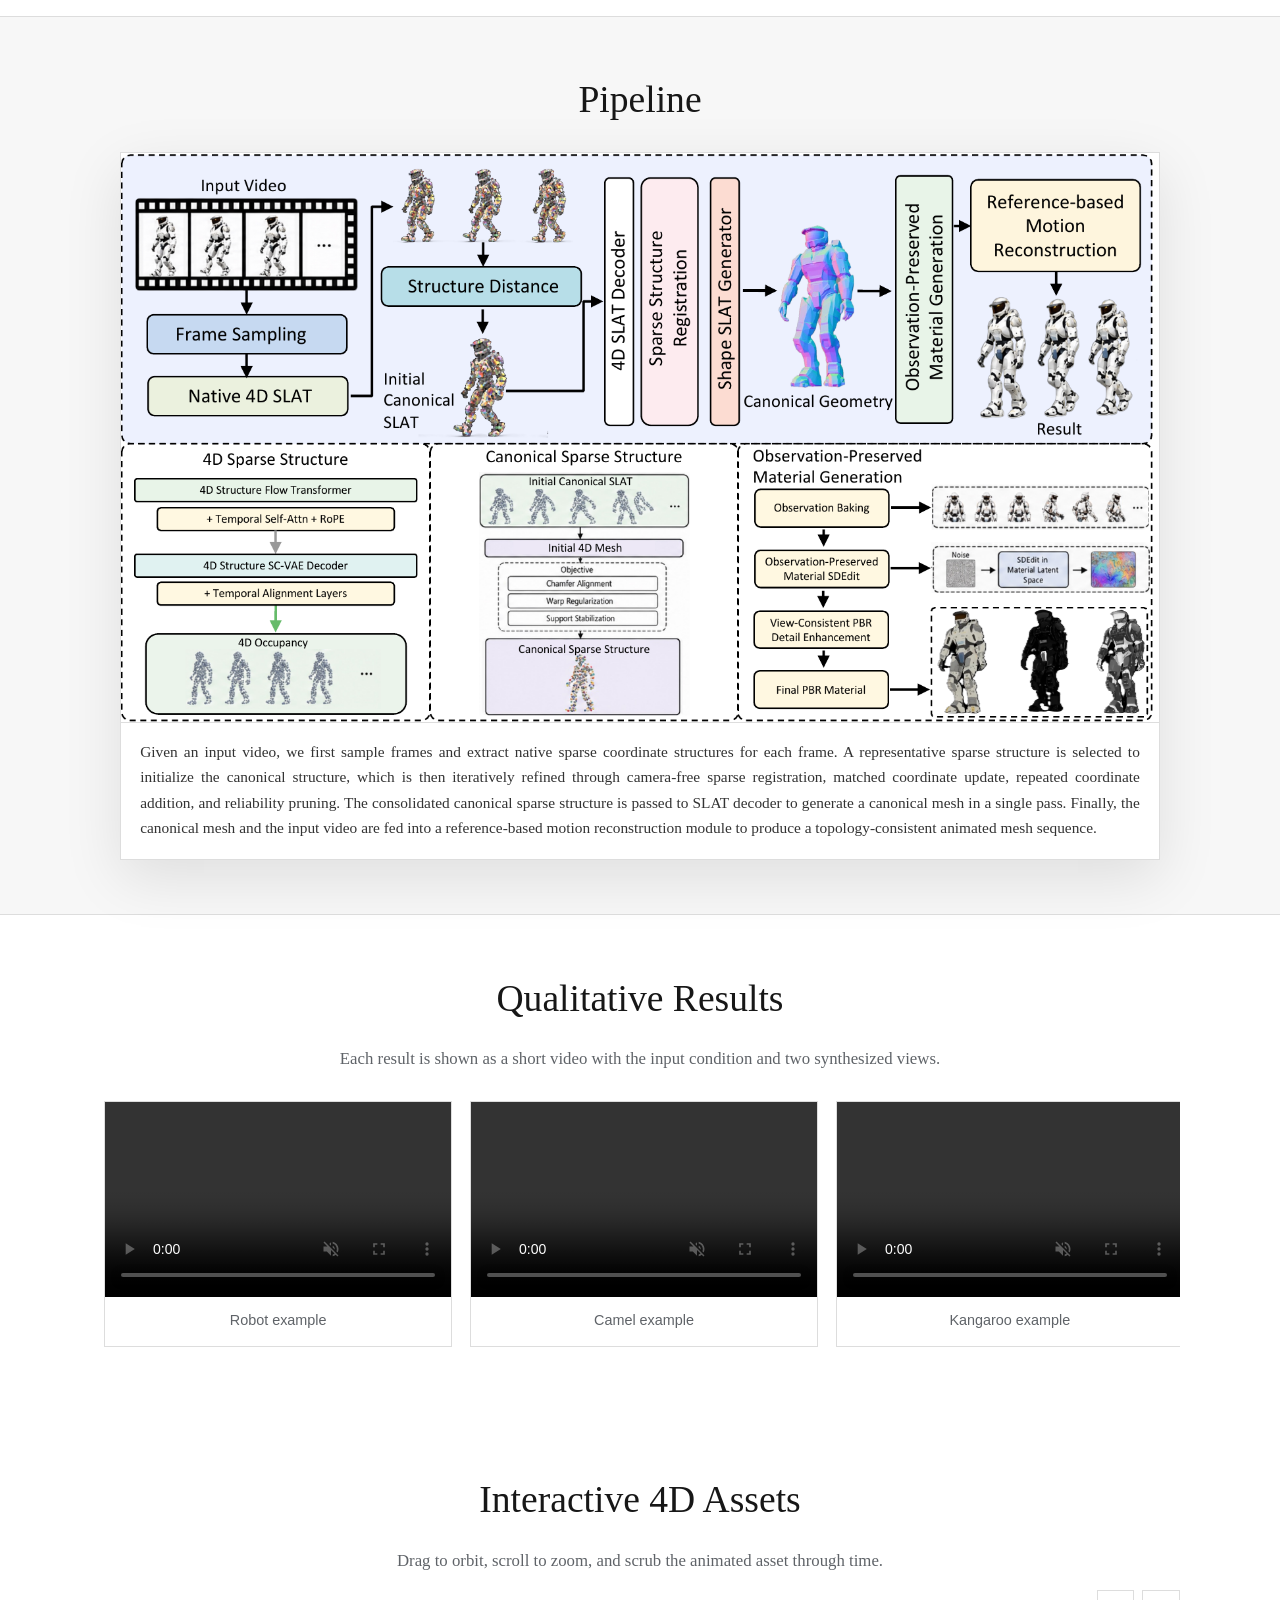
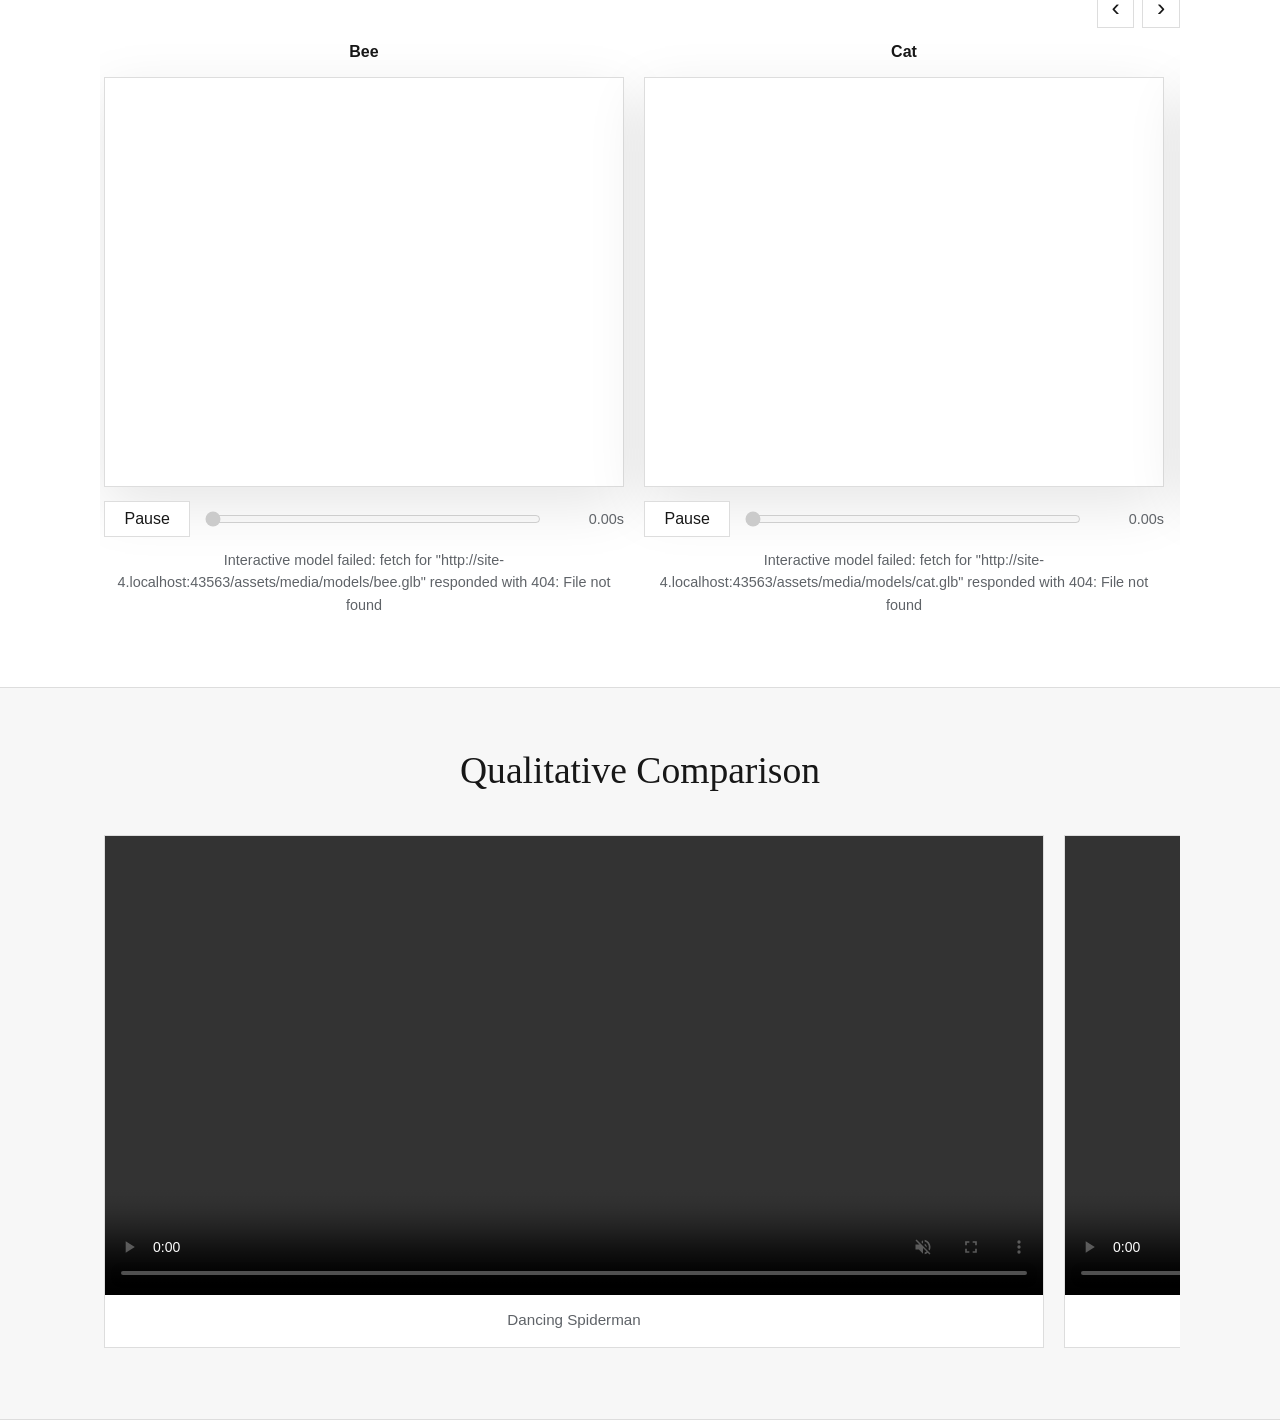
==== commit 7a91d787: "Remove L4GM and Motion3-to-4 from yellow tang comparison" ====
--- a/index.html
+++ b/index.html
@@ -351,7 +351,7 @@
             </figure>
             <figure class="comparison-card">
               <video
-                src="assets/media/comparisons/yellow_tang_comparison.mp4?v=with-v2m4"
+                src="assets/media/comparisons/yellow_tang_comparison.mp4?v=no-l4gm-motion324"
                 autoplay
                 muted
                 loop
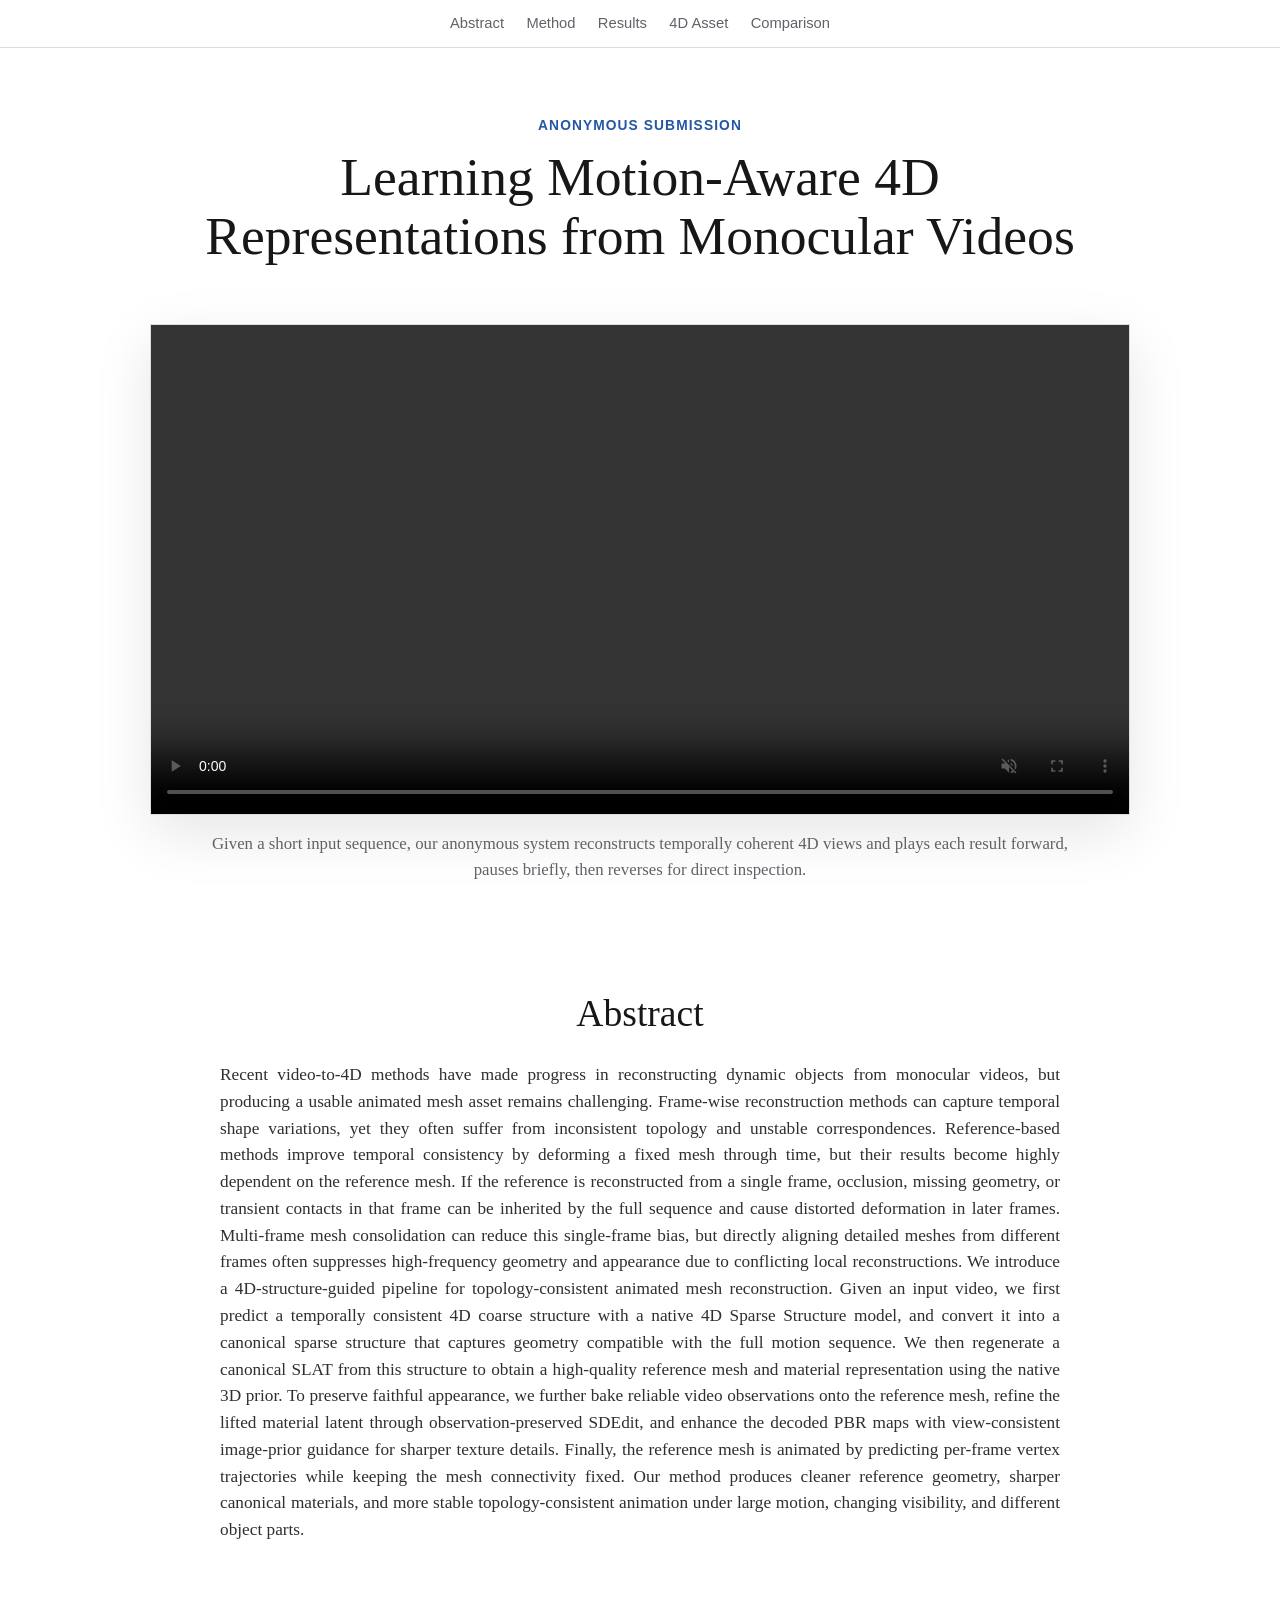
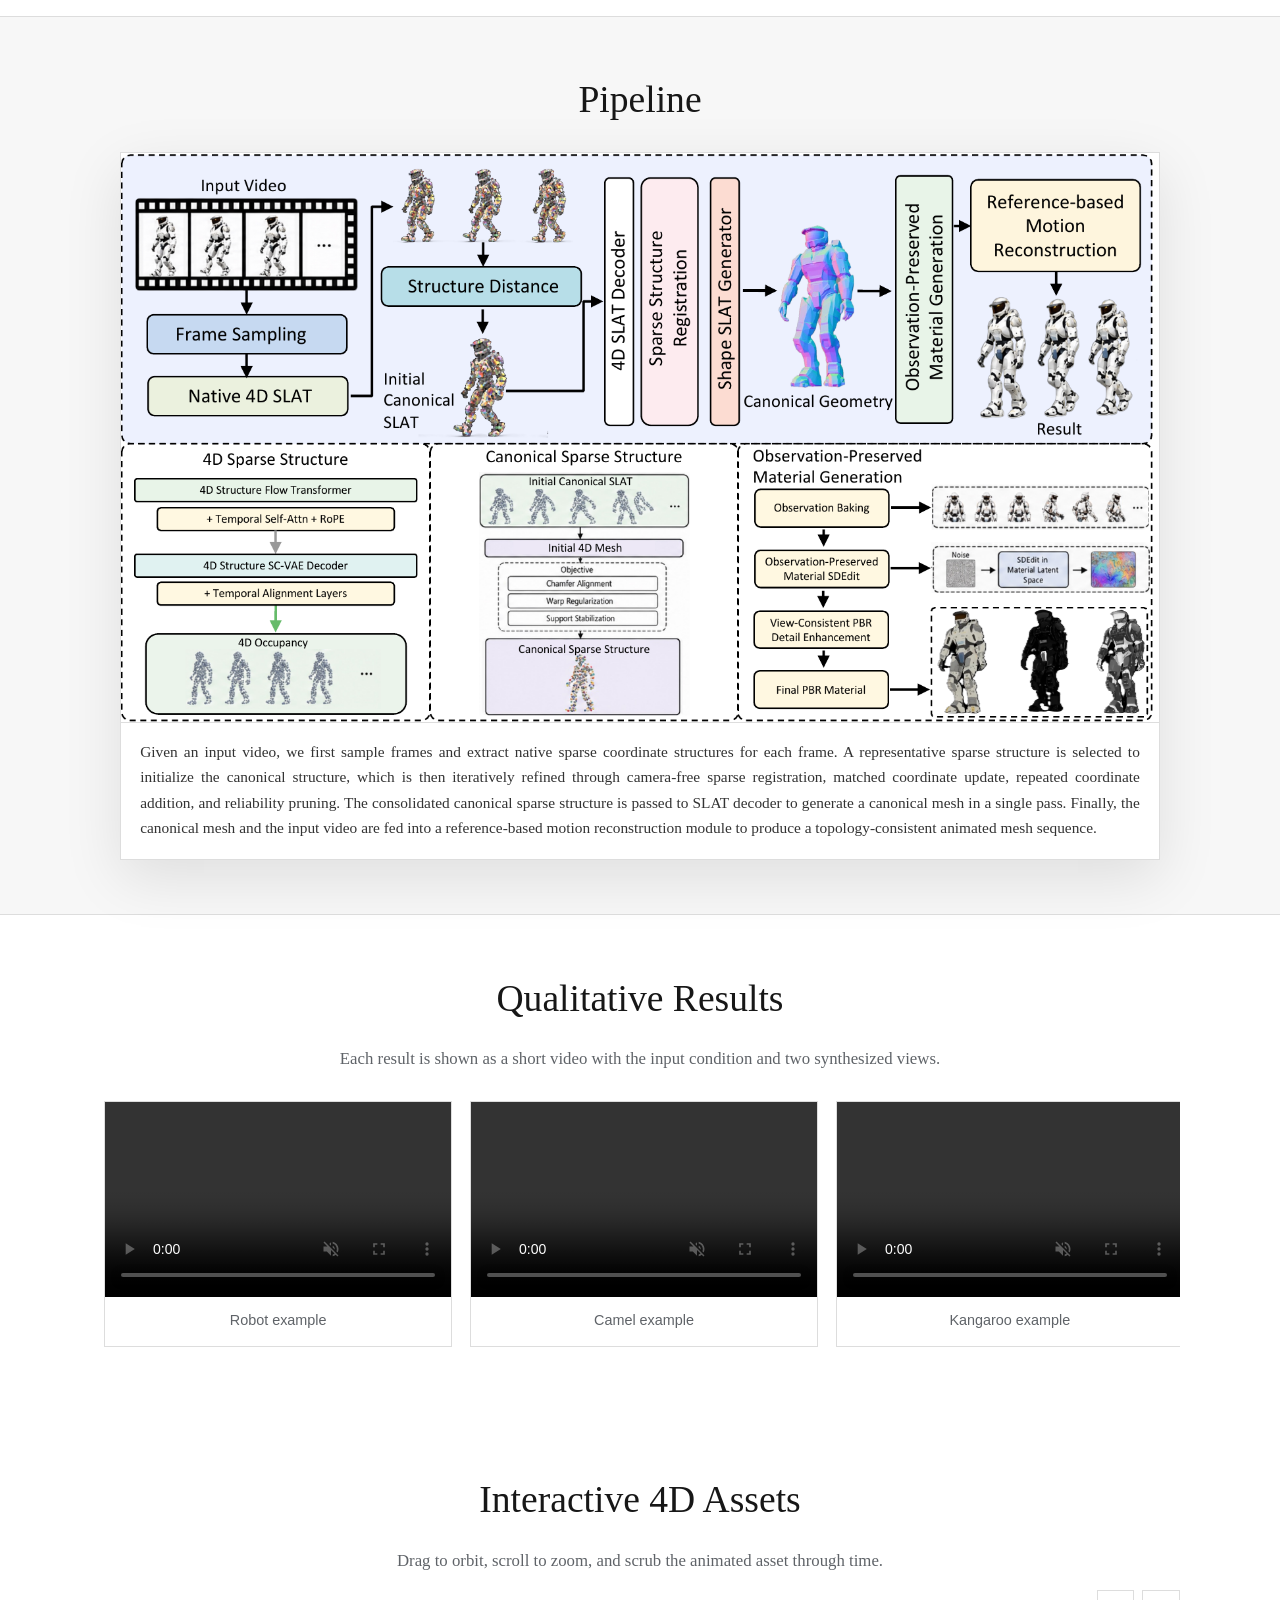
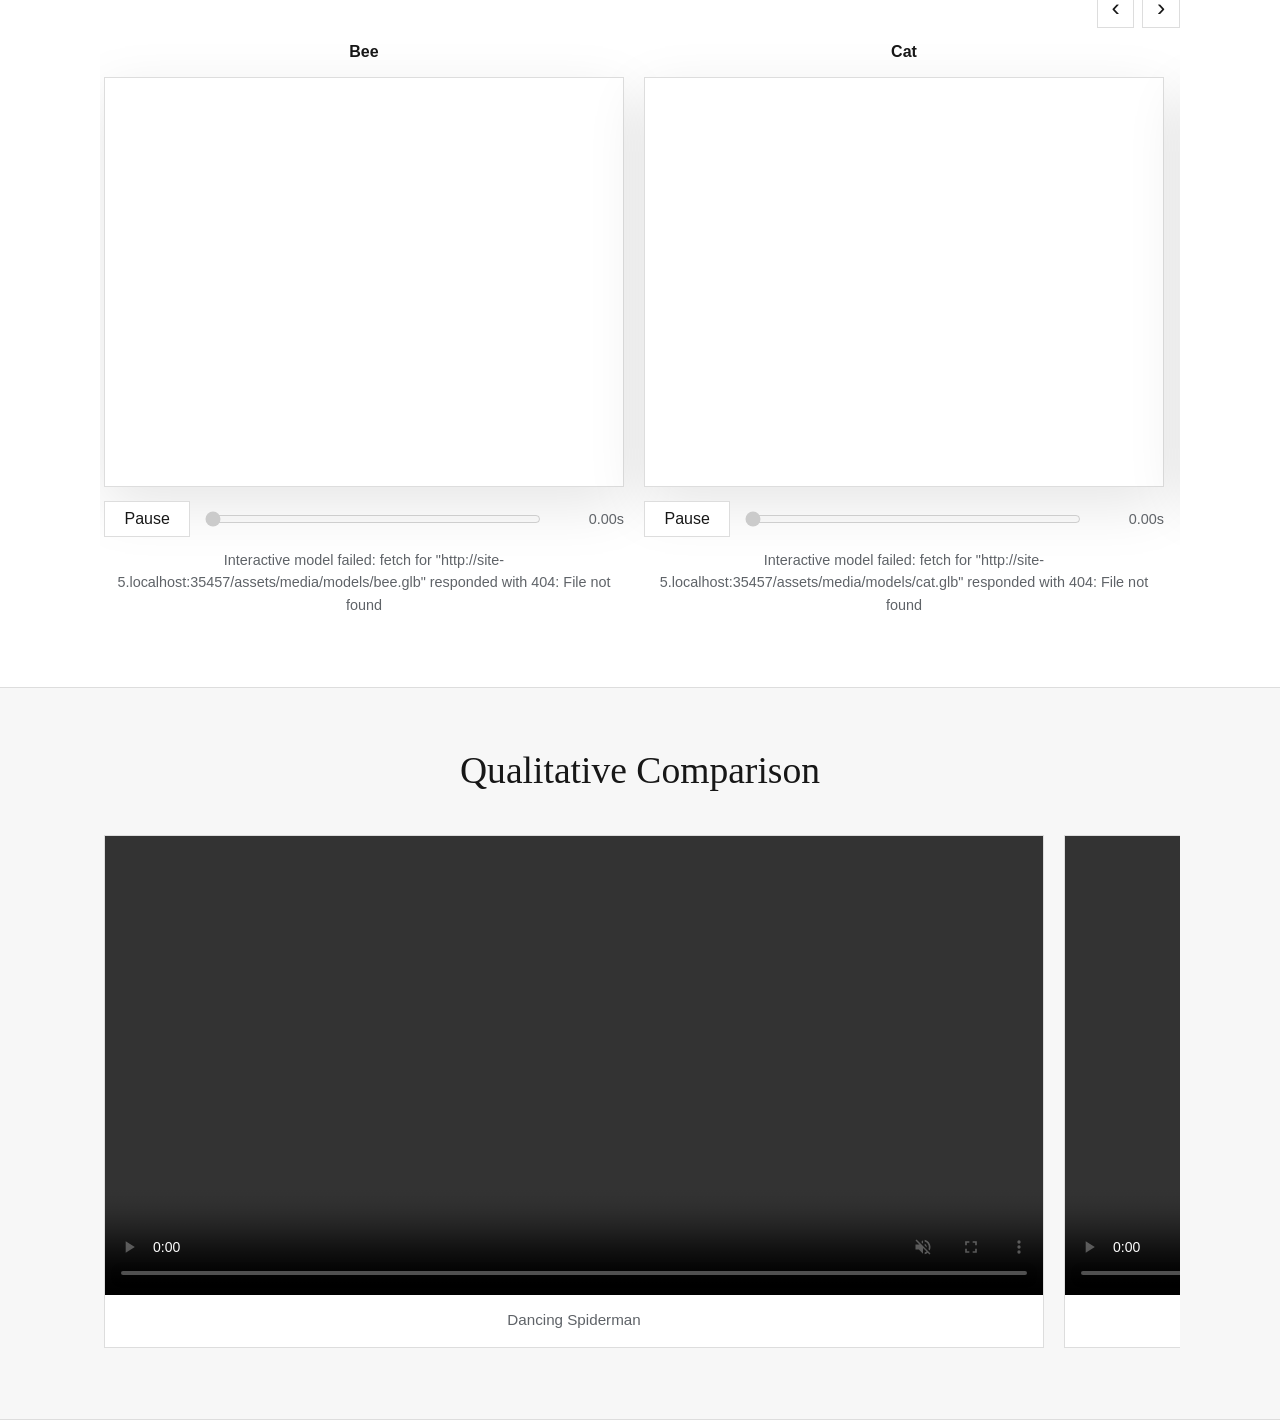
==== commit 3eb91222: "Fix yellow tang comparison views" ====
--- a/index.html
+++ b/index.html
@@ -351,7 +351,7 @@
             </figure>
             <figure class="comparison-card">
               <video
-                src="assets/media/comparisons/yellow_tang_comparison.mp4?v=no-l4gm-motion324"
+                src="assets/media/comparisons/yellow_tang_comparison.mp4?v=fixed-views"
                 autoplay
                 muted
                 loop
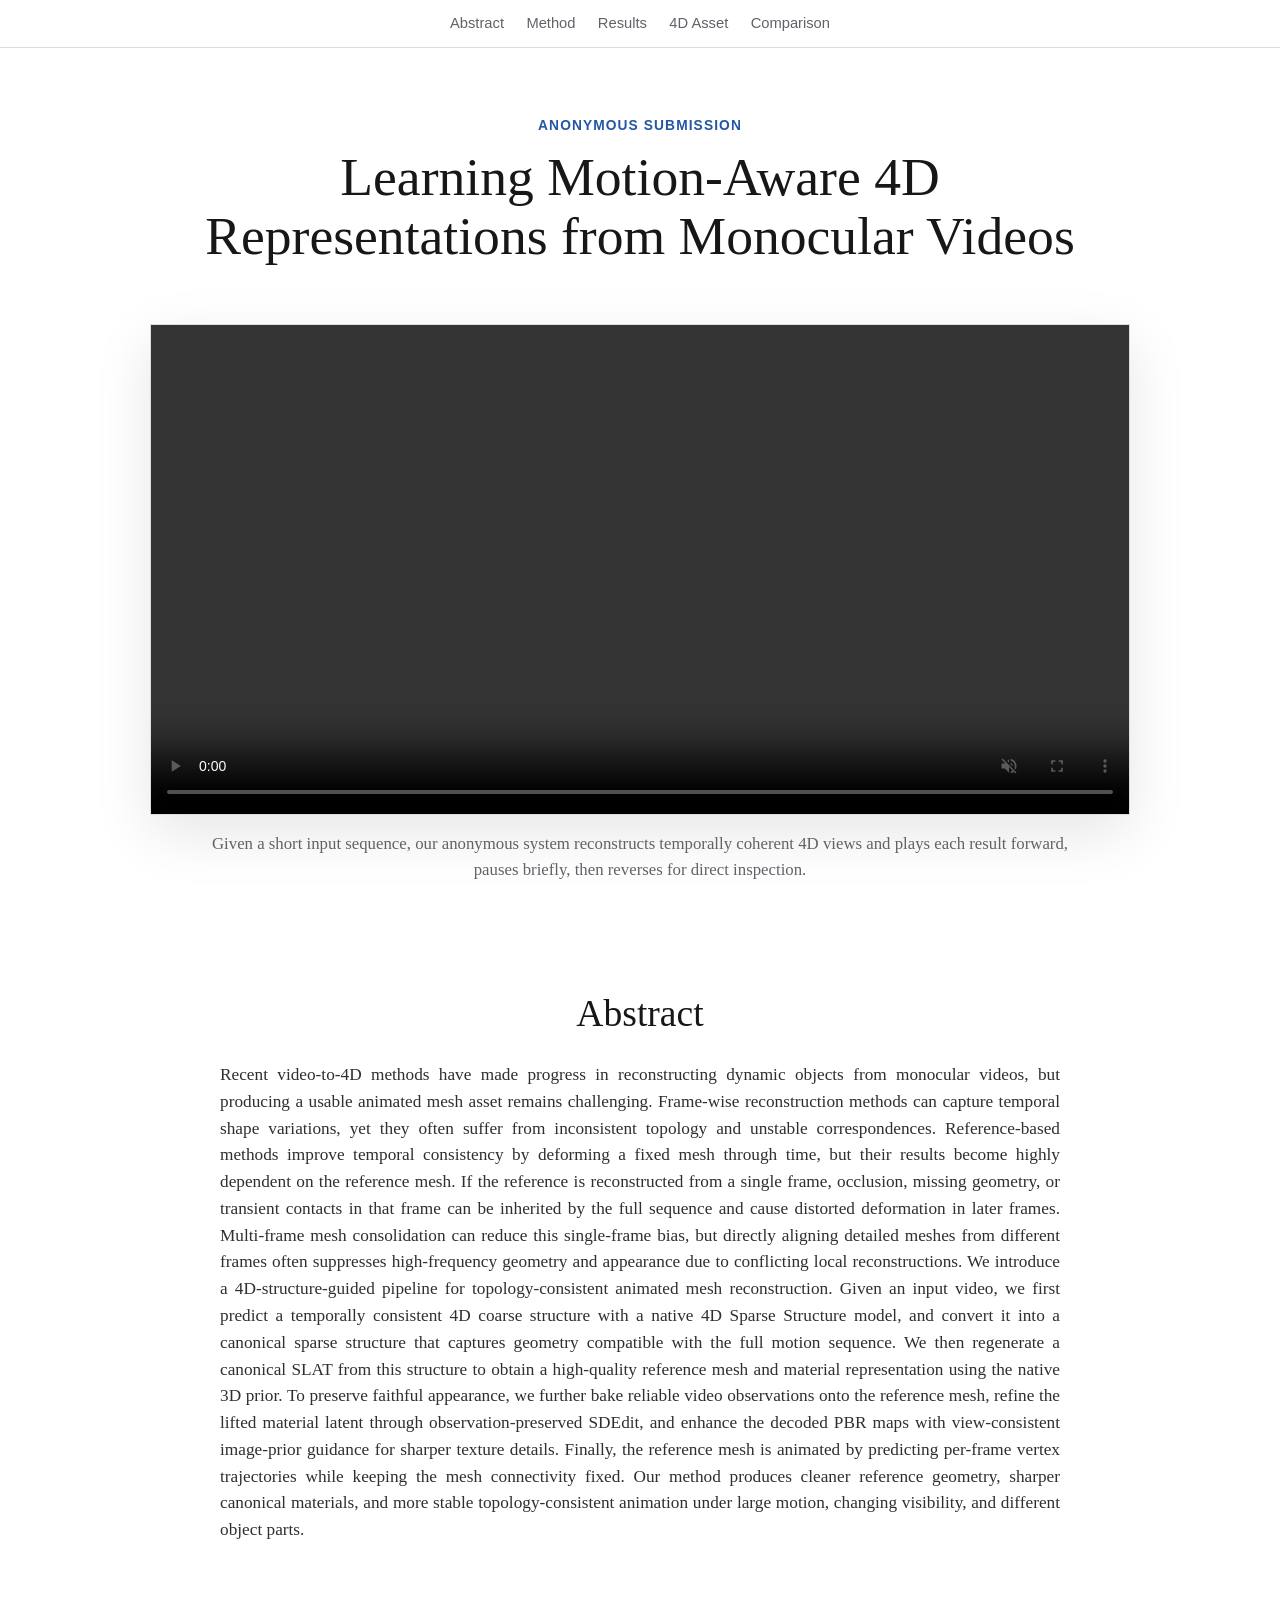
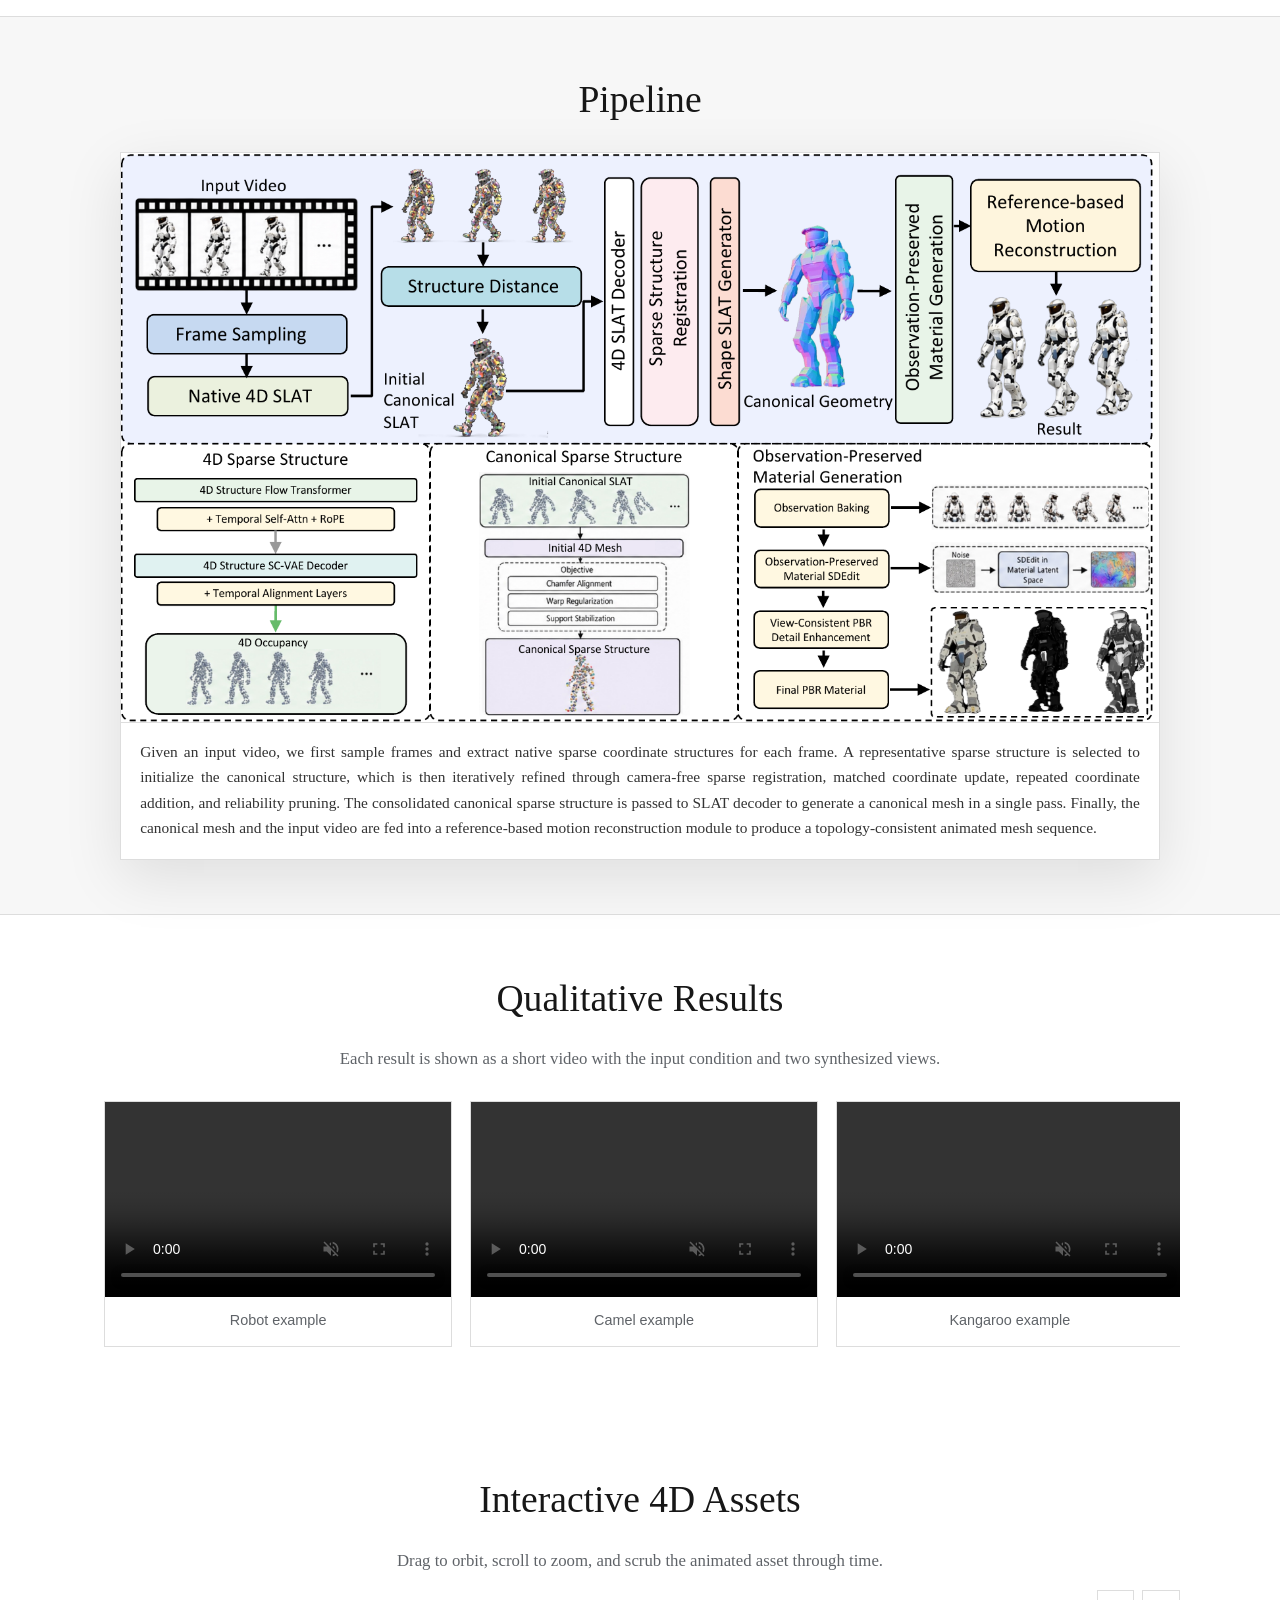
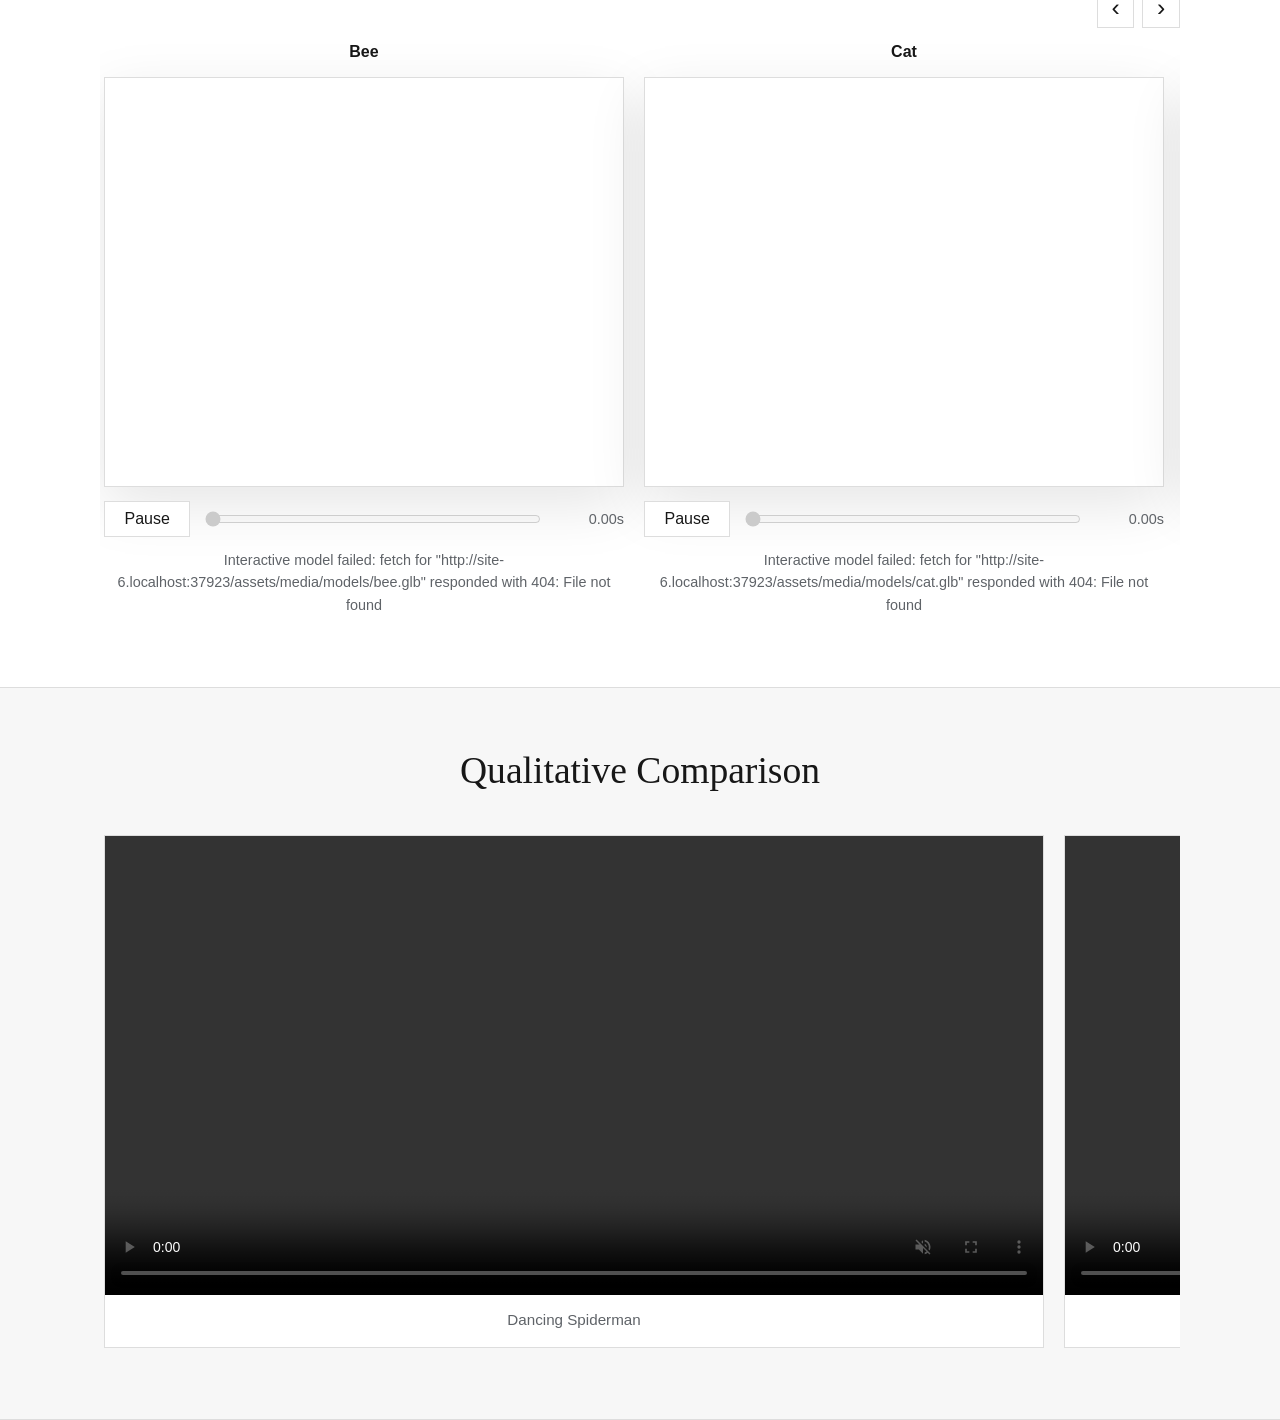
==== commit a10f674e: "Stabilize GVFD yellow tang views" ====
--- a/index.html
+++ b/index.html
@@ -351,7 +351,7 @@
             </figure>
             <figure class="comparison-card">
               <video
-                src="assets/media/comparisons/yellow_tang_comparison.mp4?v=fixed-views"
+                src="assets/media/comparisons/yellow_tang_comparison.mp4?v=fixed-gvfd-view"
                 autoplay
                 muted
                 loop
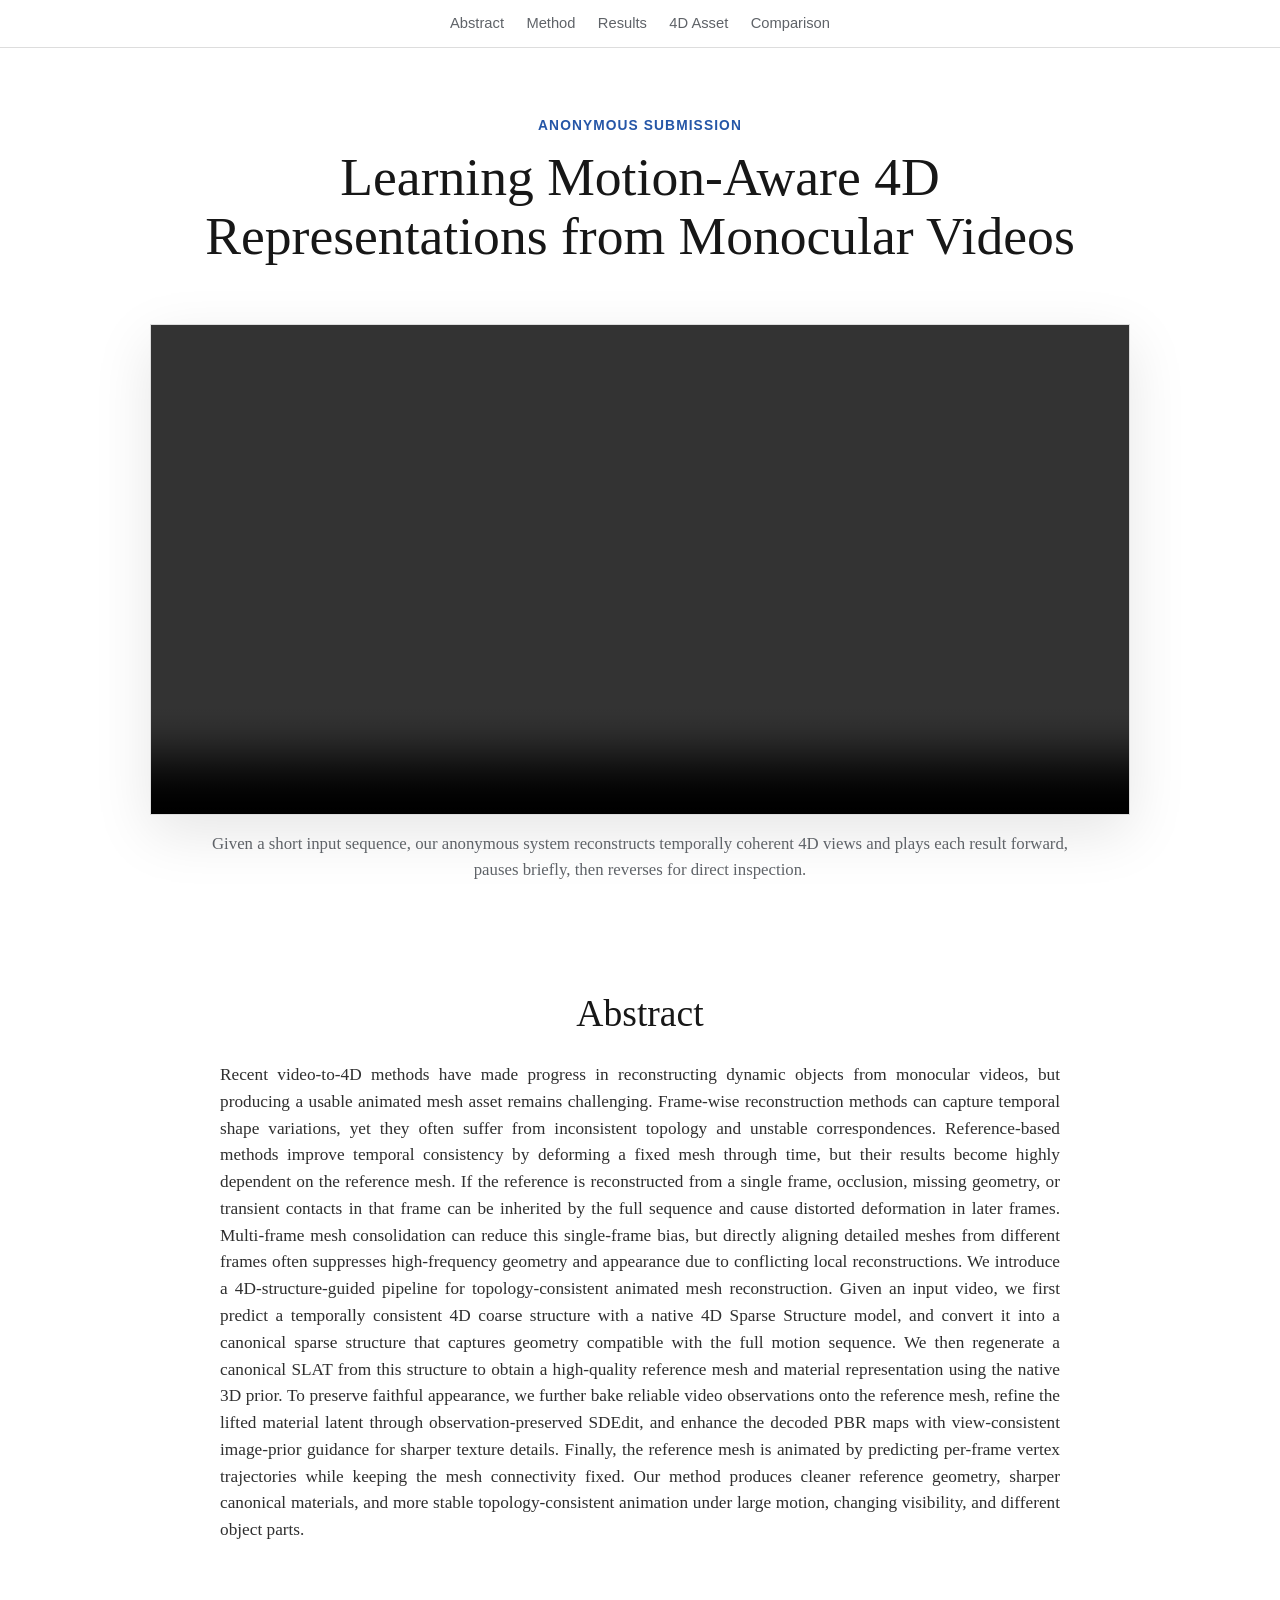
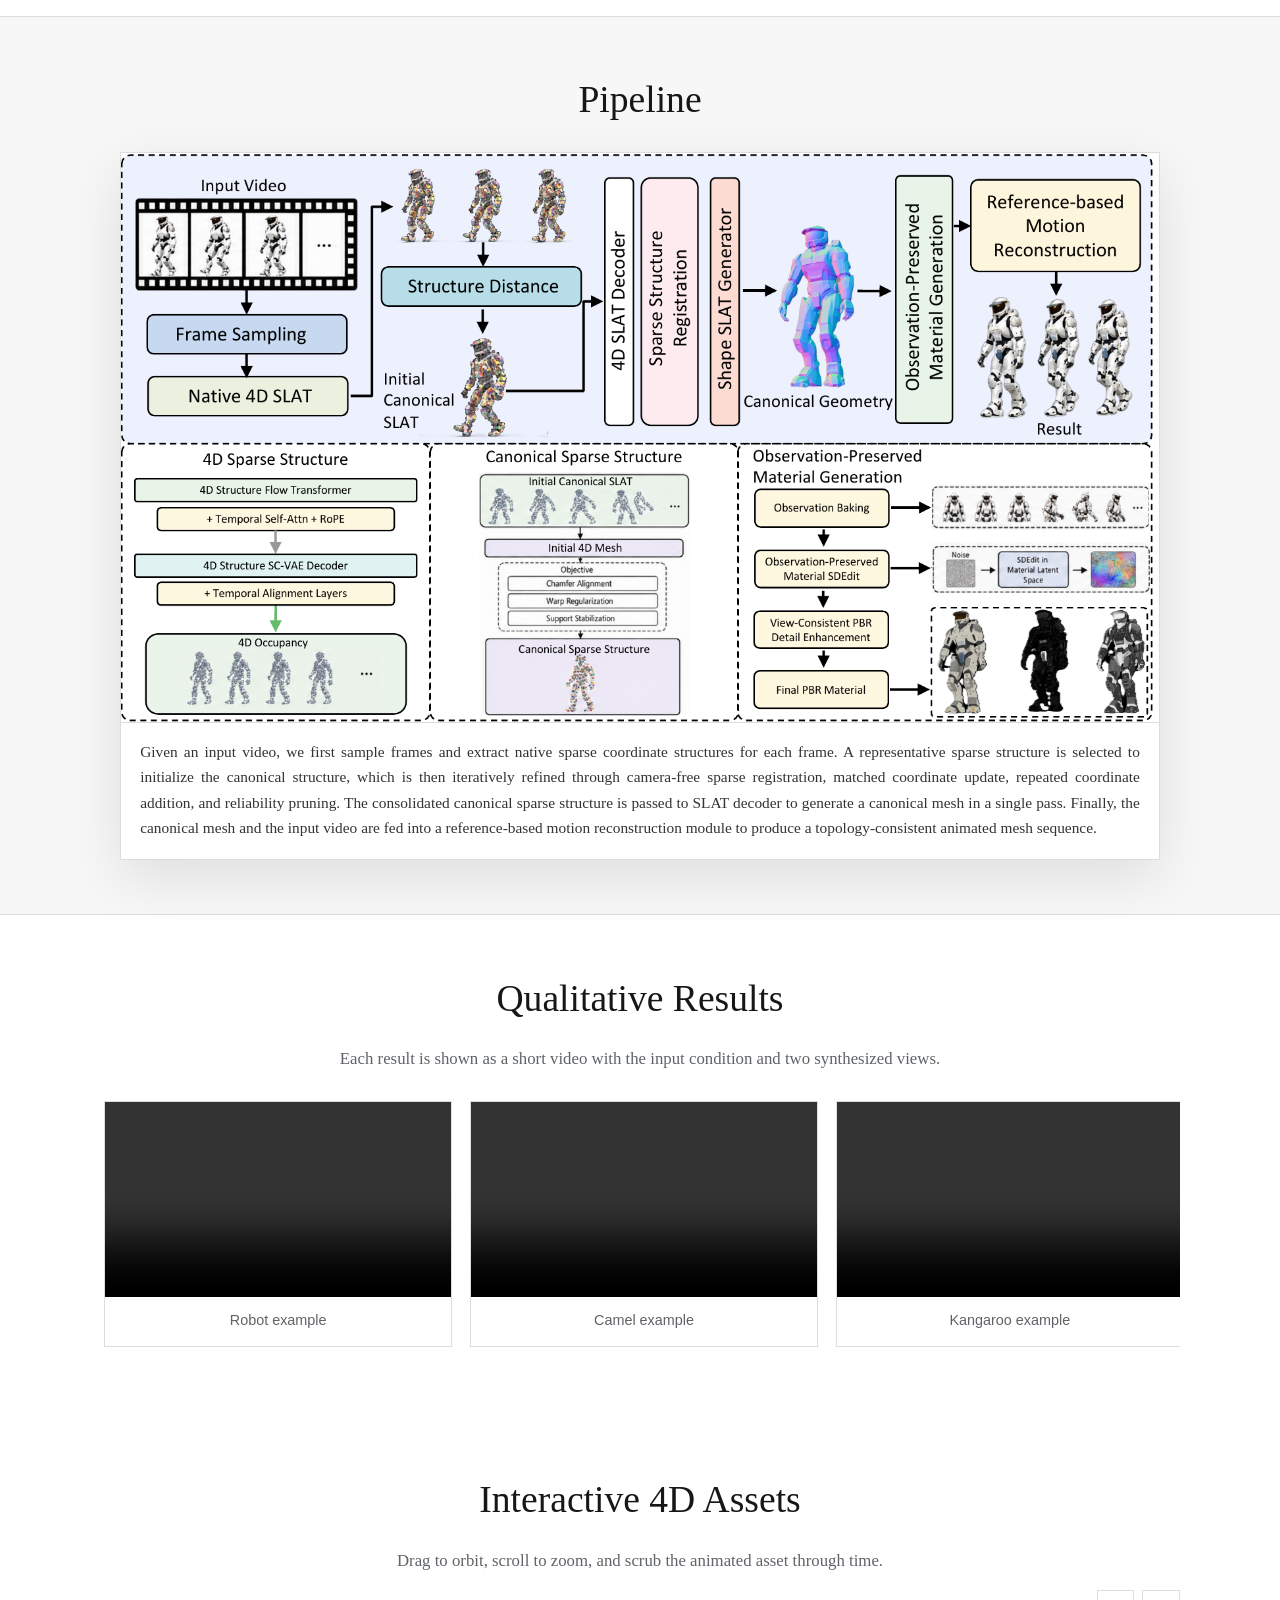
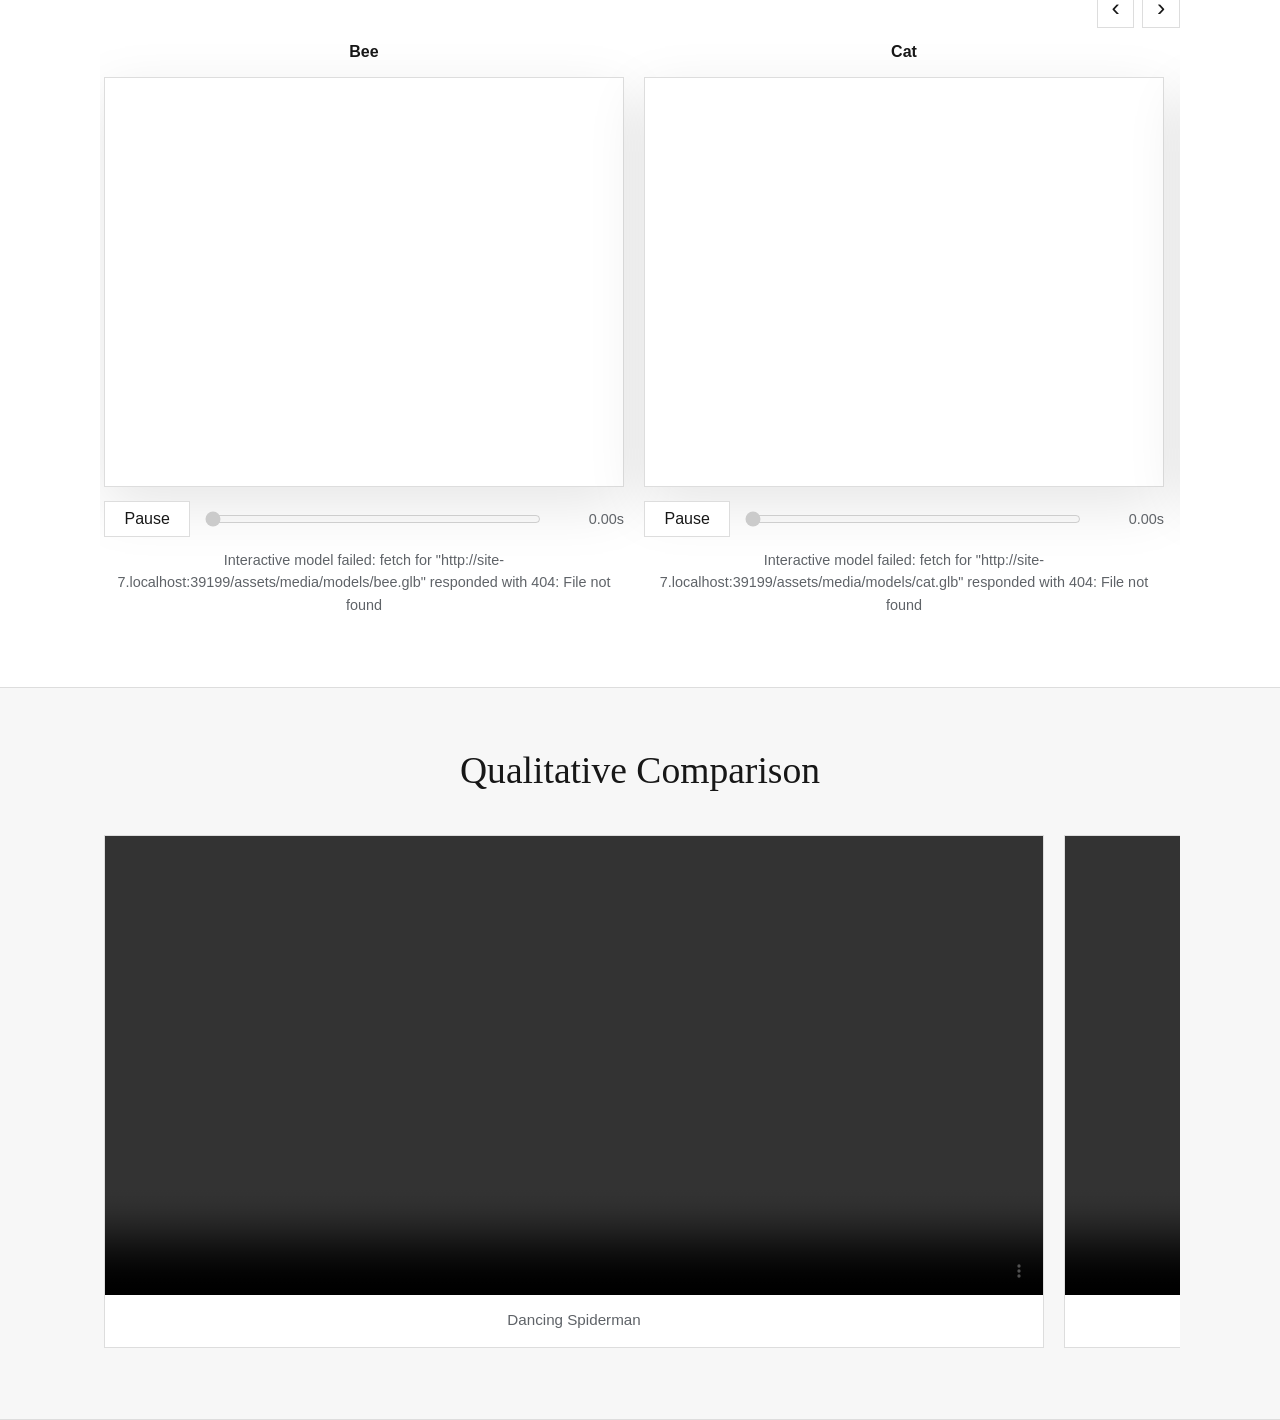
==== commit 2a42dce2: "Restore GVFD motion with stable view" ====
--- a/index.html
+++ b/index.html
@@ -351,7 +351,7 @@
             </figure>
             <figure class="comparison-card">
               <video
-                src="assets/media/comparisons/yellow_tang_comparison.mp4?v=fixed-gvfd-view"
+                src="assets/media/comparisons/yellow_tang_comparison.mp4?v=gvfd-moving-fixed-view"
                 autoplay
                 muted
                 loop
